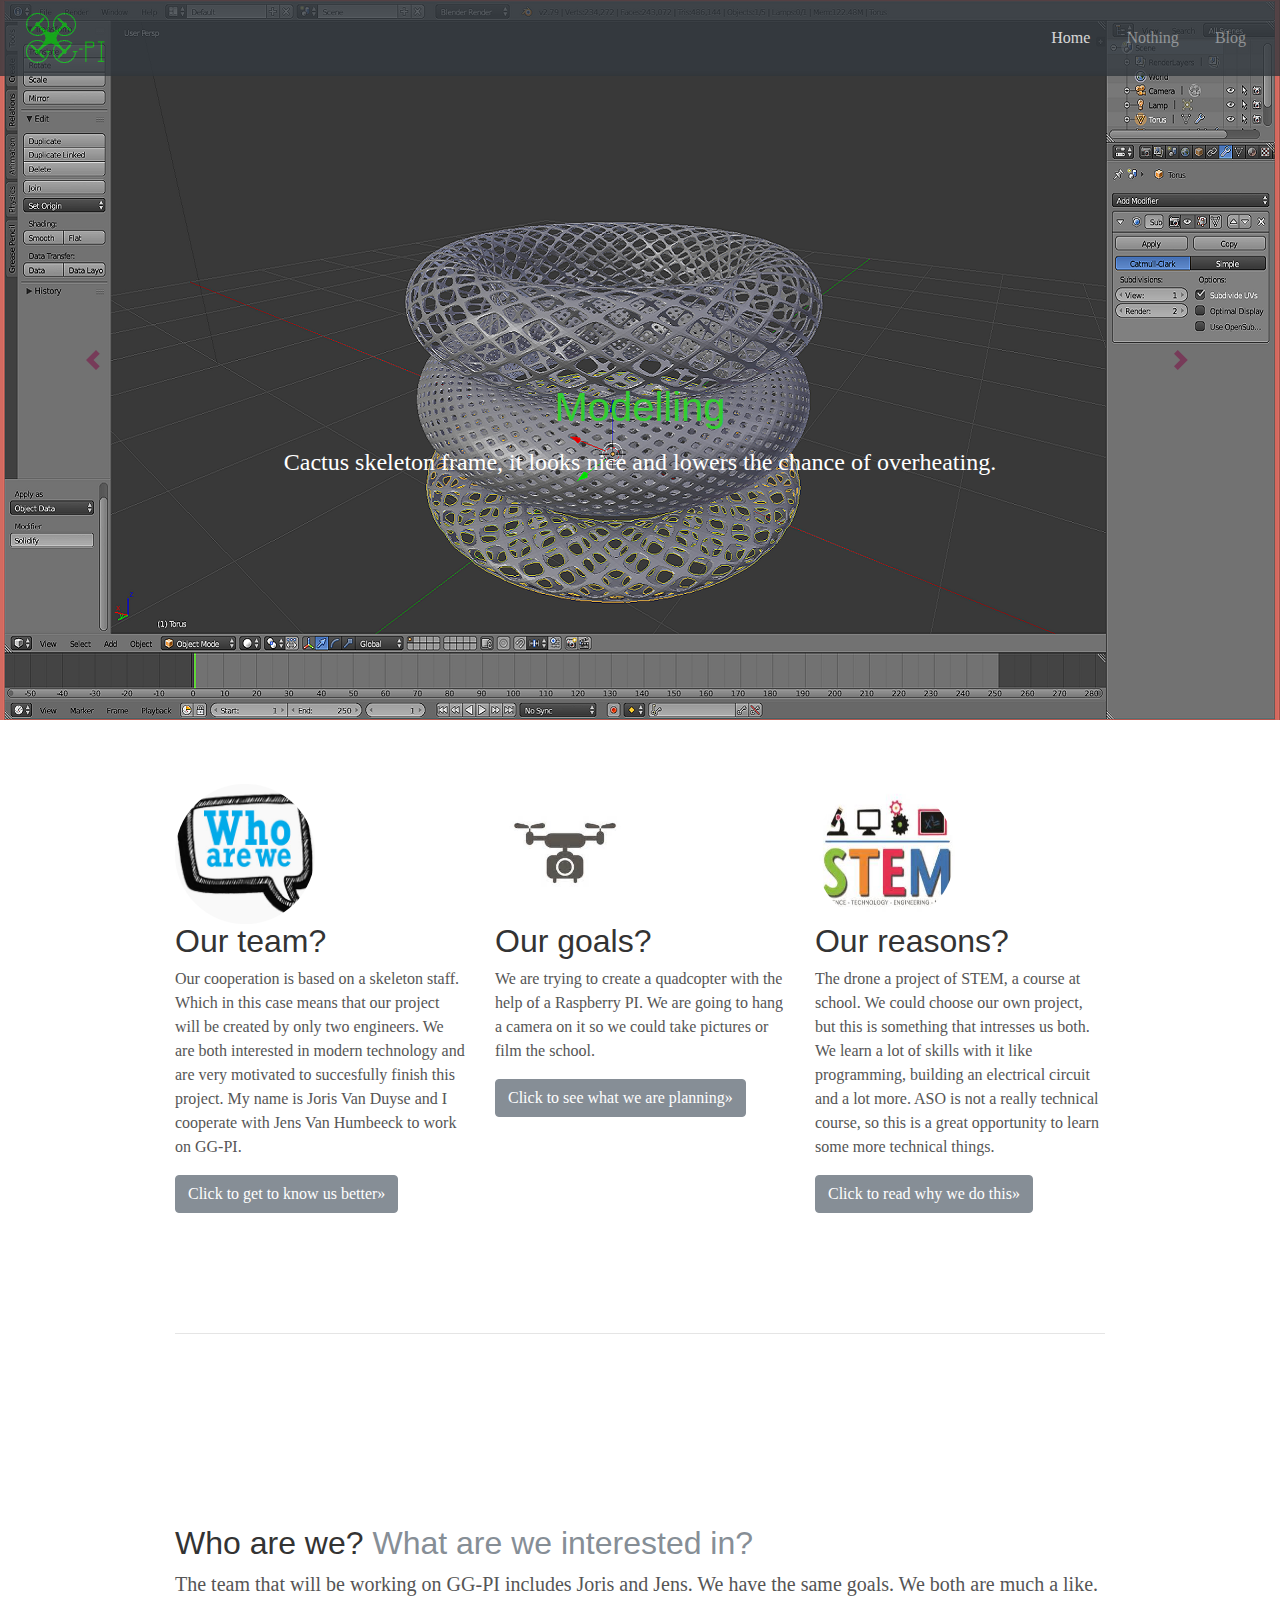
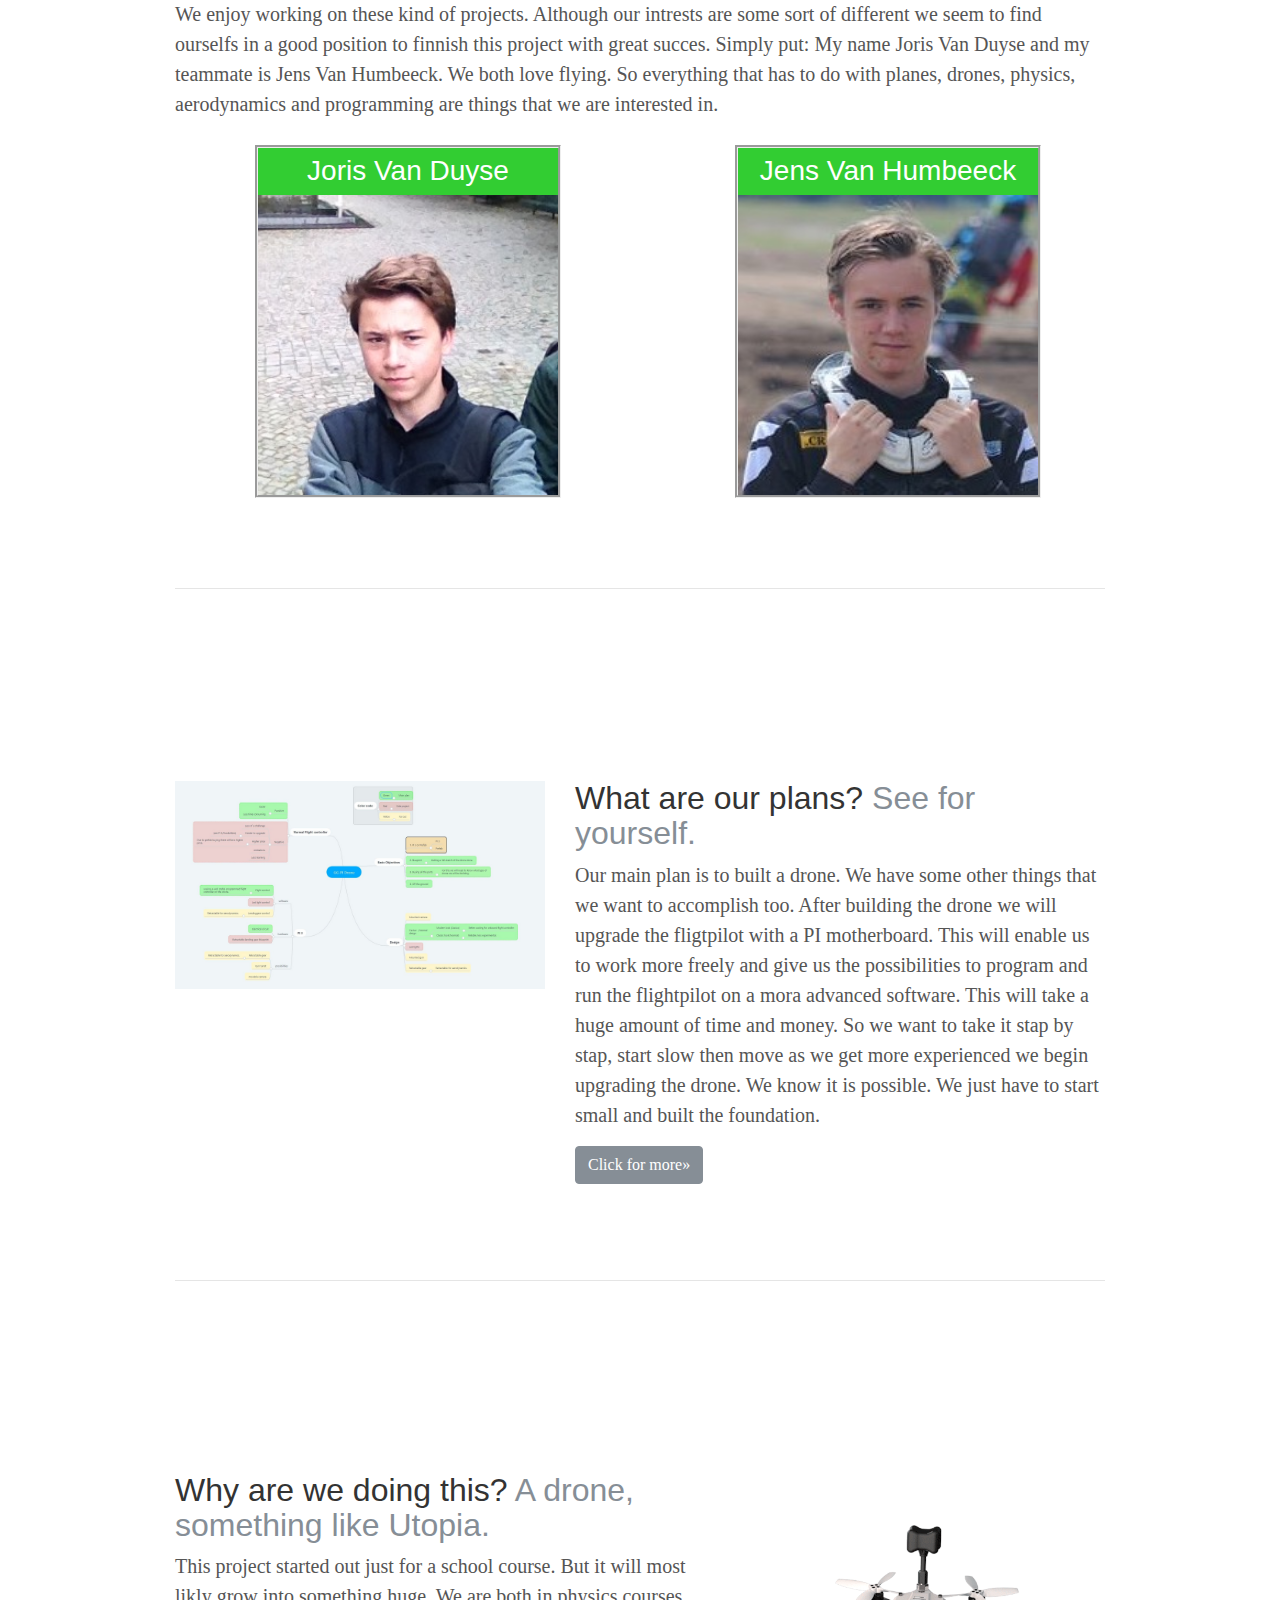
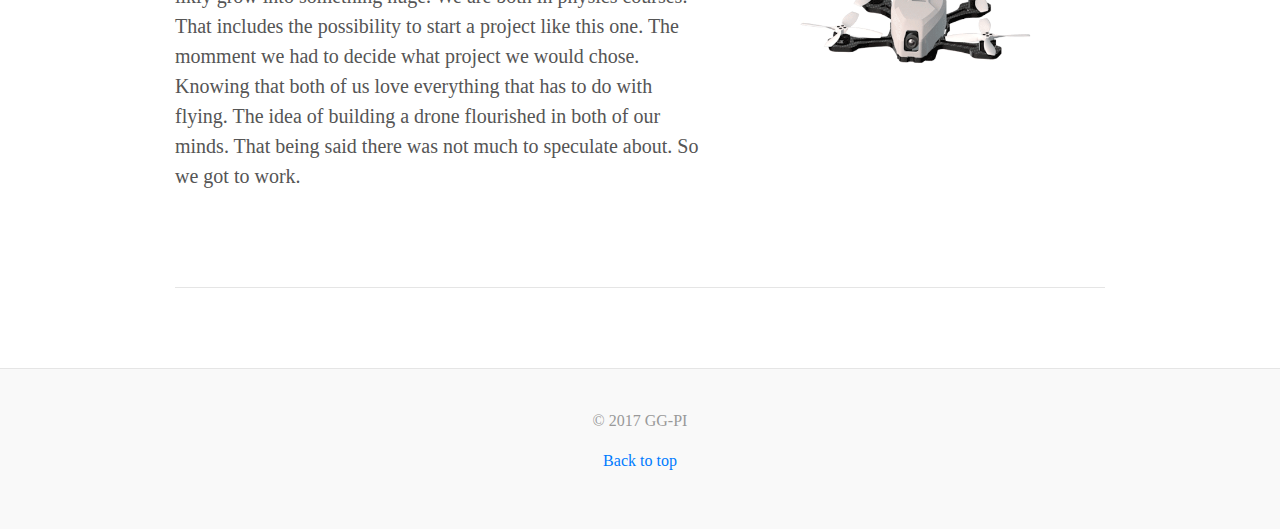
==== index.html @ 01a09fda "new Update *check discription" ====
﻿<!DOCTYPE html>
<html lang="en">
  <head>
	
	<title>GG-PI Website</title>
	<link rel="icon" type="image/png" href="assets/favicon.png">
  
	<!-- Required meta tags -->
    <meta charset="utf-8">
	<meta name="description" content="GG-PI website">
	<meta name="keywords" content="GG-PI, Drone, Raspberry, Raspberry PI, PI, Quadcopter">
	<meta name="author" content="Jens Van Humbeeck & Joris Van Duyse">
    <meta name="viewport" content="width=device-width, initial-scale=1, shrink-to-fit=no">

    <!-- Bootstrap CSS -->
    <link rel="stylesheet" type="text/css" href="css/bootstrap.min.css" >
	<link rel="stylesheet" type="text/css" href="css/style.css" >
	
    <title>GG-PI Blog</title>
  </head>
  
  <body>
  
    <!-- navbar -->
	<nav class="navbar navbar-expand-sm navbar-dark fixed-top bg-dark">
	  <a class="navbar-brand space" href="#">
		<img src="assets/logo.png" width="90" height="50" alt="">
	  </a>
	  <button class="navbar-toggler" type="button" data-toggle="collapse" data-target="#navbarCollapse" aria-controls="navbarCollapse" aria-expanded="false" aria-label="Toggle navigation">
		<span class="navbar-toggler-icon"></span>
	  </button>

	  <div class="navbar-collapse collapse" id="navbarCollapse">
		<ul class="navbar-nav ml-auto">
		  <li class="nav-item active space">
			<a class="nav-link" href="#">Home <span class="sr-only">(current)</span></a>
		  </li>
		  <li class="nav-item space">
			<a class="nav-link" href="#">Nothing</a>
		  </li>
		  <li class="nav-item space">
			<a class="nav-link" href="blog.html">Blog</a>
		  </li>
		</ul>
	  </div>
	</nav>
	<!-- end navbar -->
	
	<!-- the carousel -->
	<div id="Carousel" class="carousel slide" data-ride="carousel">
	  <div class="carousel-inner">
	    <div class="carousel-item">
		
		  <!-- screen resolutions -->
		  <div class="largescreen">
		    <img class="res" src="assets/quad_1080.jpg" alt="First slide">
		  </div>
		  <div class="mediumscreen">
		    <img class="res" src="assets/quad_720.jpg" alt="First slide">
		  </div>
		  <div class="smallscreen">
		    <img class="res" src="assets/quad_480.jpg" alt="First slide">
		  </div>
		  
		  <!-- titles -->
		  <div class="carousel-caption d-none d-block">
			<h1 class="title">Quadcopter</h1>
			<p class="subTitle-white">A drone based on a PI controlled software. We want a chalange. This is the closest we can get.</p>
		  </div>
		</div>
		
		<div class="carousel-item active">
		  
		  <!-- screen resolutions -->
		  <div class="largescreen">
		    <img class="res" src="assets/blender_1080.png" alt="Second slide">
		  </div>
		  <div class="mediumscreen">
		    <img class="res" src="assets/blender_720.png" alt="Second slide">
		  </div>
		  <div class="smallscreen">
		    <img class="res" src="assets/blender_480.png" alt="Second slide">
		  </div>
		  
		  <!-- titles -->
		  <div class="carousel-caption d-none d-block">
			<h1 class="title">Modelling</h1>
			<p class="subTitle">Cactus skeleton frame, it looks nice and lowers the chance of overheating.</p>
		  </div>
		</div>
		
		<div class="carousel-item">
		  <!-- screen resolutions -->
		  <div class="largescreen">
		    <img class="res" src="assets/dronesun_1080.jpg" alt="Third slide">
		  </div>
		  <div class="mediumscreen">
		    <img class="res" src="assets/dronesun_720.jpg" alt="Third slide">
		  </div>
		  <div class="smallscreen">
		    <img class="res" src="assets/dronesun_480.jpg" alt="Third slide">
		  </div>
		  
		  <!-- titles -->
		  <div class="carousel-caption d-none d-block">
			<h1 class="title">Land in sight</h1>
			<p class="subTitle">One drone. One goal. One bright futur.</p>
		  </div>
		</div>
		
		<div class="carousel-item">	
		  <!-- screen resolutions -->
		  <div class="largescreen">
		    <img class="res" src="assets/pi_1080.jpg" alt="Fourth slide">
		  </div>
		  <div class="mediumscreen">
		    <img class="res" src="assets/pi_720.jpg" alt="Fourth slide">
		  </div>
		  <div class="smallscreen">
		    <img class="res" src="assets/pi_480.jpg" alt="Fourth slide">
		  </div>
		  
		  <!-- titles -->
		  <div class="carousel-caption d-none d-block">
			<h1 class="title">Raspberry Pi</h1>
			<p class="subTitle">The Raspberry Pi is our motherboard and everything is connected to it with GPIO pins.</p>
		  </div>
		</div>
	  </div>
	  <a class="carousel-control-prev" href="#Carousel" role="button" data-slide="prev">
	  <span class="carousel-control-prev-icon" aria-hidden="true"></span>
      <span class="sr-only">Previous</span>
	  </a>
	  <a class="carousel-control-next" href="#Carousel" role="button" data-slide="next">
		<span class="carousel-control-next-icon" aria-hidden="true"></span>
		<span class="sr-only">Next</span>
	  </a>
	</div>
	<!-- end of carousel -->
	
	<!-- info and ... -->
	<div class="container marketing">
	  <div class="row">
		<div class="col-lg-4 heading">
		  <img class="rounded-circle info" src="assets/who.jpg" alt="Generic placeholder image" width="140" height="140">
		  <h2>Our team?</h2>
		  <p>Our cooperation is based on a skeleton staff. Which in this case means that our project will be created by only two engineers. We are both interested in modern technology and are very motivated to succesfully finish this project. My name is Joris Van Duyse and I cooperate with Jens Van Humbeeck to work on GG-PI. </p>
		  <p><a class="btn btn-secondary" href="#who" role="button">Click to get to know us better»</a></p>
		</div><!-- /.col-lg-4 -->
		<div class="col-lg-4 heading">
		  <img class="rounded-circle info" src="assets/what.jpg" alt="Generic placeholder image" width="140" height="140">
		  <h2>Our goals?</h2>
		  <p>We are trying to create a quadcopter with the help of a Raspberry PI. We are going to hang a camera on it so we could take pictures or film the school.</p>
		  <p><a class="btn btn-secondary" href="#what" role="button">Click to see what we are planning»</a></p>
		</div><!-- /.col-lg-4 -->
		<div class="col-lg-4 heading">
		  <img class="rounded-circle info" src="assets/why.jpg" alt="Generic placeholder image" width="140" height="140">
		  <h2>Our reasons?</h2>
		  <p>The drone a project of STEM, a course at school. We could choose our own project,
		  but this is something that intresses us both. We learn a lot of skills with it like programming, building an electrical circuit and a lot more.
		  ASO is not a really technical course, so this is a great opportunity to learn some more technical things.</p>
		  <p><a class="btn btn-secondary" href="#why" role="button">Click to read why we do this»</a></p>
		</div><!-- /.col-lg-4 -->
	  </div>
	  
	  <!-- start featurettes -->
	  <hr class="featurettes-divider">
	  <div id="who" class="row featurette">
        <div class="col-md-12">
          <h2 class="featurette-heading">Who are we? <span class="text-muted">What are we interested in?</span></h2>
          <p class="lead">The team that will be working on GG-PI includes Joris and Jens. We have the same goals. We both are much a like. We enjoy working on these kind of projects. Although our intrests are some sort of different we seem to find ourselfs in a good position to finnish this project with great succes. Simply put: My name Joris Van Duyse and my teammate is Jens Van Humbeeck. We both love flying. So everything that has to do with planes, drones, physics, aerodynamics and programming are things that we are interested in.</p>
 	</div>
        <div class="col-md-6" style="padding: 10px; width: 310px; margin: 0 auto; flex: 0;">
          <div class="profile">
		    <h3 class="name">Joris Van Duyse</h3>
		    <img id="joris" src="assets/joris.JPG" width="300" height="300"/>
		    <div class="contenthover">
			  <P class="bio">Good day. I'm joris and I love planes and creating things. In this project I hope to learn a lot about programming . My hobby is gliding. That and my curiosity are the reasons why I started this project with Jens.</p>
		    </div>
		  </div>
		</div>
		<div class="col-md-6" style="padding: 10px; width: 310px; margin: 0 auto; flex: 0;">
          <div class="profile">
		    <h3 class="name">Jens Van Humbeeck</h3>
		    <img id="jens" src="assets/jens.jpg" width="300" height="300"/>
		    <div class="contenthover">
		      <P class="bio">Hey, I'm Jens and this project helps me a lot to get a better understanding of electronics. It also gives my the opportunity to improve my skills of programming. As you can see on the picture, as hobby id drive with a dirt bike.</p>
		    </div>
		  </div>
		</div>
      </div>
	  <hr class="featurette-divider">
	  <div id="what" class="row featurette">
        <div class="col-md-7 order-md-2">
          <h2 class="featurette-heading">What are our plans? <span class="text-muted">See for yourself.</span></h2>
          <p class="lead">Our main plan is to built a drone. We have some other things that we want to accomplish too. After building the drone we will upgrade the fligtpilot with a PI motherboard. This will enable us to work more freely and give us the possibilities to program and run the flightpilot on a mora advanced software. This will take a huge amount of time and money. So we want to take it stap by stap, start slow then move as we get more experienced we begin upgrading the drone. We know it is possible. We just have to start small and built the foundation.</p>
          <p><a class="btn btn-secondary" href="blog.html#plan" role="button">Click for more»</a></p>
		</div>
        <div class="col-md-5 order-md-1">
	    <img class="img-fluid" alt="mindmap" style="max-width: 100%; max-height: 100%; margin-top: 7rem;" src="assets/mindmap.jpg">
        </div>
      </div>
	  <hr id="why" class="featurette-divider">
	  <div class="row featurette">
        <div class="col-md-7">
          <h2 class="featurette-heading">Why are we doing this? <span class="text-muted">A drone, something like Utopia.</span></h2>
          <p class="lead">This project started out just for a school course. But it will most likly grow into something huge. We are both in physics courses. That includes the possibility to start a project like this one. The momment we had to decide what project we would chose. Knowing that both of us love everything that has to do with flying. The idea of building a drone flourished in both of our minds. That being said there was not much to speculate about. So we got to work.</p>
        </div>
        <div class="col-md-5">
		  <img class="img-fluid" alt="assembly" style="max-width: 100%; max-height: 100%; margin-top: 7rem;" src="assets/assembly.gif">
        </div>
      </div>
	  <hr class="featurette-divider">
	  <!-- end featurettes -->
	</div>
	<!-- end of info -->
	
	<!-- footer -->
	  <footer class="blog-footer">
	  <p>© 2017 GG-PI</p>
        <p><a href="#">Back to top</a></p>
      </footer>
	  <!-- end footer -->
	
	<!-- Optional JavaScript -->
    <!-- jQuery first, then Popper.js, then Bootstrap JS -->
    <script src="js/jquery-3.2.1.slim.min.js"></script>
    <script src="js/popper.min.js"></script>
    <script src="js/bootstrap.min.js"></script>
	<script src="js/jquery.min.js"></script>
	<script src="js/jquery.contenthover.min.js"></script>
	<script>
    $('#joris').contenthover({
      overlay_width:270,
      overlay_height:180,
      effect:'slide',
      slide_direction:'right',
      overlay_x_position:'right',
      overlay_y_position:'center',
      overlay_background:'#000',
      overlay_opacity:0.8
    });
    $('#jens').contenthover({
      overlay_width:270,
      overlay_height:180,
      effect:'slide',
      slide_direction:'left',
      overlay_x_position:'left',
      overlay_y_position:'center',
      overlay_background:'#000',
      overlay_opacity:0.8
    });
  </script>
  </body>
</html>
---- css/style.css ----
nav.navbar{
    -webkit-box-shadow: inset 0 -0.1rem 0.25rem rgba(0,0,0,.1);
    box-shadow: inset 0 -0.1rem 0.25rem rgba(0,0,0,.1);
	background: rgba(66, 139, 0, 0.8);
	opacity: 0.8;
    filter: alpha(opacity=80); /* For IE8 and earlier */
}

.space {
	margin-left: 10px;
	margin-right: 10px;
}

.carousel {
	max-height: 100%;
	margin-bottom: 4rem;
}

.carousel-item{
	background: gray;
}

.carousel-control-next-icon {
    background-image:url("data:image/svg+xml;charset=utf8,%3Csvg xmlns='http://www.w3.org/2000/svg' fill='%237D0541' viewBox='0 0 8 8'%3E%3Cpath d='M1.5 0l-1.5 1.5 2.5 2.5-2.5 2.5 1.5 1.5 4-4-4-4z'/%3E%3C/svg%3E");
	color: black;
}
.carousel-control-prev-icon {
    background-image : url("data:image/svg+xml;charset=utf8,%3Csvg xmlns='http://www.w3.org/2000/svg' fill='%237D0541' viewBox='0 0 8 8'%3E%3Cpath d='M4 0l-4 4 4 4 1.5-1.5-2.5-2.5 2.5-2.5-1.5-1.5z'/%3E%3C/svg%3E");
	color: black;
}

div.dia{
	text-align:center;
}

img.dia {
	vertical-align:middle;
}

.title {
	color: #32cd32;
	margin-bottom: 15px;
	font-size: 2.5rem;
}

.subTitle{
	color: #FFFFFF;
	margin-bottom: 10%;
	font-size: 1.5rem;
}

.subTitle-white{
	color: #3f3f3f;
	margin-bottom: 10%;
	font-size: 1.5rem;
}

img.info{
	vertical-align: middle;
	border-style: none;
}

.marketing{
	margin-top: 10px;
}

.heading{
	margin-bottom: 1.5rem;
}

hr{
	margin-top: 5rem;
	margin-bottom: 5rem;
}

.featurette-heading{
	margin-top: 7rem;
}

.blog-header {
	margin-top: 100px;
    padding-bottom: 1.25rem;
    margin-bottom: 2rem;
    border-bottom: .05rem solid #eee;
}

.container {
    max-width: 60rem;
}

.blog-title {
    margin-bottom: 0;
    font-size: 2rem;
    font-weight: normal;
}

.blog-description {
    font-size: 1.1rem;
    color: #999;
}

.blog-footer {
    padding: 2.5rem 0;
    color: #999;
    text-align: center;
    background-color: #f9f9f9;
    border-top: .05rem solid #e5e5e5;
}

h1, .h1, h2, .h2, h3, .h3, h4, .h4, h5, .h5, h6, .h6 {
    font-family: "Helvetica Neue", Helvetica, Arial, sans-serif;
    font-weight: normal;
    color: #333;
}

body {
    font-family: Georgia, "Times New Roman", Times, serif;
    color: #555;
}

.blog-post {
    margin-top: 7rem;
}

.blog-post-title {
    margin-bottom: .25rem;
    font-size: 2.5rem;
}

.blog-post-meta {
    margin-bottom: 1.25rem;
    color: #999;
}

img.res {
	max-width: 100%;
}

.blog-pagination {
    margin-bottom: 4rem;
}

.blog-pagination > .btn {
    border-radius: 2rem;
}

.sidebar-module-inset {
    padding: 1rem;
    background-color: #f5f5f5;
    border-radius: .25rem;
}

.sidebar-module {
    padding: 1rem;
    margin: 0 -1rem 1rem;
}

.profile {
	background-color: #32cd32;
	width: 300px;
	display: table;
	margin: 0 auto;
	border-style: groove;
}

.name {
	text-align: center;
	color: #FFFFFF;
	padding-top: .5rem;
	padding-bottom: .5rem;
	margin: 0;
}

.bio {
	color: #32cd32;
	padding: 10px;
}

.ch_element {
	margin: 0;
}

.contenthover {
	height: 100%;
	background-color: gray;
}

.img-fluid {
	max-width: 100%;
	max-height: 100%;
	width: auto;
	height: auto;
}

#myImg {
    border-radius: 5px;
    cursor: pointer;
    transition: 0.3s;
}

#myImg:hover {opacity: 0.7;}

/* The Modal (background) */
.modal {
	margin-top: 76px;
    display: none; /* Hidden by default */
    position: fixed; /* Stay in place */
    z-index: 1; /* Sit on top */
    padding-top: 10px; /* Location of the box */
    left: 0;
    top: 0;
    width: 100%; /* Full width */
    height: 100%; /* Full height */
    background-color: rgb(0,0,0); /* Fallback color */
    background-color: rgba(0,0,0,0.9); /* Black w/ opacity */
}

/* Modal Content (image) */
.modal-content {
    margin: auto;
    display: block;
	max-width: calc(100% - 140px);
	max-height: calc(100% - 86px);
}

/* Caption of Modal Image */
#caption {
    margin: auto;
    display: block;
    width: 90%;
    text-align: center;
    color: #ccc;
    padding: 10px 0;
    height: 150px;
}

/* Add Animation */
.modal-content, #caption {    
    -webkit-animation-name: zoom;
    -webkit-animation-duration: 0.6s;
    animation-name: zoom;
    animation-duration: 0.6s;
}

@-webkit-keyframes zoom {
    from {-webkit-transform:scale(0)} 
    to {-webkit-transform:scale(1)}
}

@keyframes zoom {
    from {transform:scale(0)} 
    to {transform:scale(1)}
}

/* The Close Button */
.close {
    position: absolute;
    top: 15px;
    right: 35px;
    color: #f1f1f1;
    font-size: 40px;
    font-weight: bold;
    transition: 0.3s;
}

.close:hover,
.close:focus {
    color: #bbb;
    text-decoration: none;
    cursor: pointer;
}

@media only screen and (max-width: 212px){
	.carousel{
		margin-top: 116px;
		max-height: calc(100% - 116px);
	}
}

@media only screen and (max-width: 300px){
	.subTitle-white{
		font-size: 50%;
		margin-bottom: 0px;
	}
	.subTitle{
		font-size: 50%;
		margin-bottom: 0px;
	}
	.title{
		font-size: 60%;
		margin-bottom: 0px;
	}
}

/* Large screen weergeven vanaf 1920px*/
@media screen and (min-width: 1280px) {
    .largescreen {
        display: block;
    }
}

/* Large screen verbergen voor alles kleiner dan 1920px*/
@media screen and (max-width: 1280px) {
    .largescreen {
        display: none;
    }
}


/*Volgorde van onderstaande (medium of alles met waarin een min & max gecombineerd worden) screens is belangrijk! Indien je niet de juiste volgorde gebruikt worden er dubbele weergegeven!*/


/* Medium screen verbergen voor alles groter dan 1920px*/
@media screen and (min-width:1280px) {
    .mediumscreen {
        display: none;
    }
}

/* Medium screen verbergen voor alles kleiner dan 1120px*/
@media screen and (max-width: 853px) {
    .mediumscreen {
        display: none;
    }
}

/* Medium screen weergeven voor alles tussen dan 1120 en 1920px*/
@media screen and (min-width:853px) and (max-width:1280px) {
    .mediumscreen {
        display: block;
    }
}​

/* Extra small screen weergeven voor alles kleiner dan dan 700px*/
​@media screen and (max-width: 853px) {
    .smallscreen {
        display: block;
    }
}

/* Small screen verbergen voor alles groter dan 700px*/
@media screen and (min-width: 853px) {
    .smallscreen {
        display: none;
    }
}

@media screen and (min-width: 1000px) {
	.subTitle-white{
		margin-bottom: 200px;
	}
	.subTitle{
		margin-bottom: 200px;
	}
	.carousel{
		max-height: calc(100% - 76px);
	}
}


/* 100% Image Width on Smaller Screens */
@media only screen and (max-width: 700px) and (min-width: 300px){
    .modal-content {
        width: 100%;
    }
	.subTitle-white{
		font-size: 75%;
		margin-bottom: 0px;
	}
	.subTitle{
		font-size: 75%;
		margin-bottom: 0px;
	}
	.title{
		font-size: 85%;
		margin-bottom: 0px;
	}
}
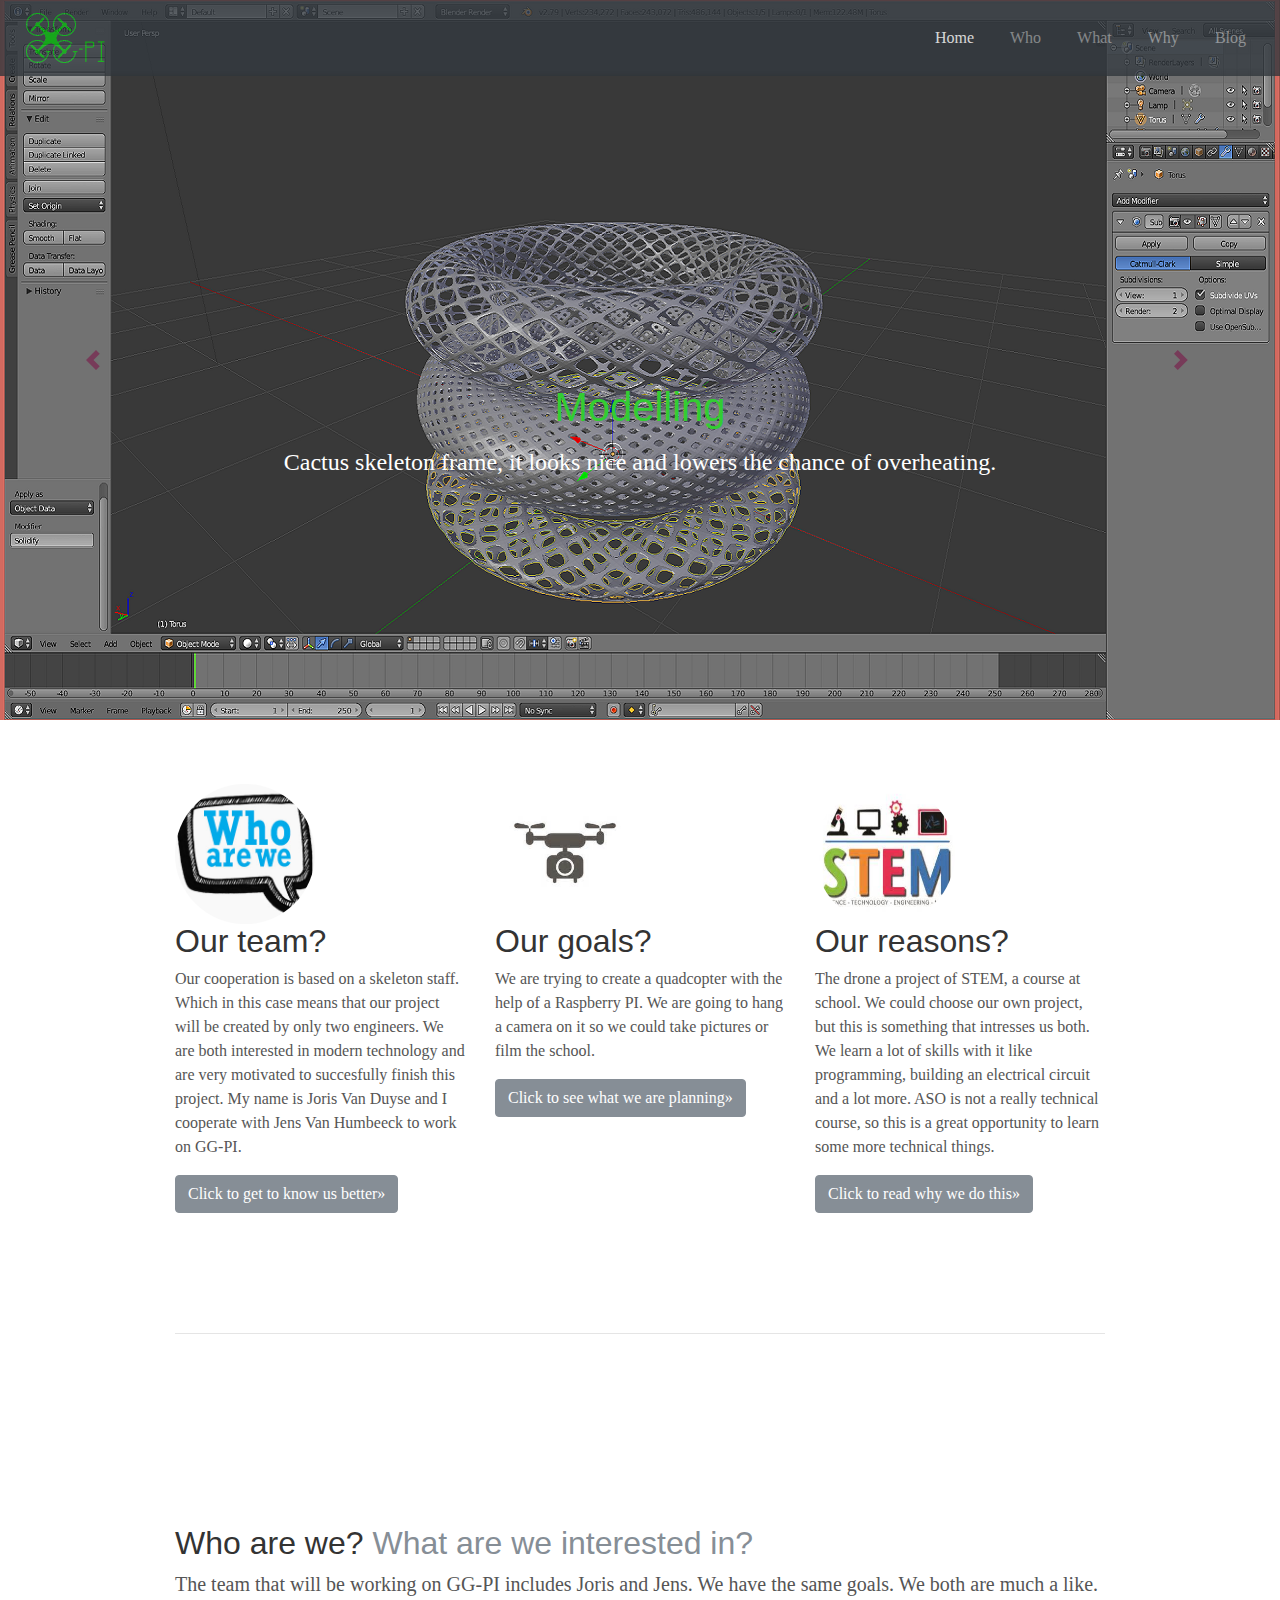
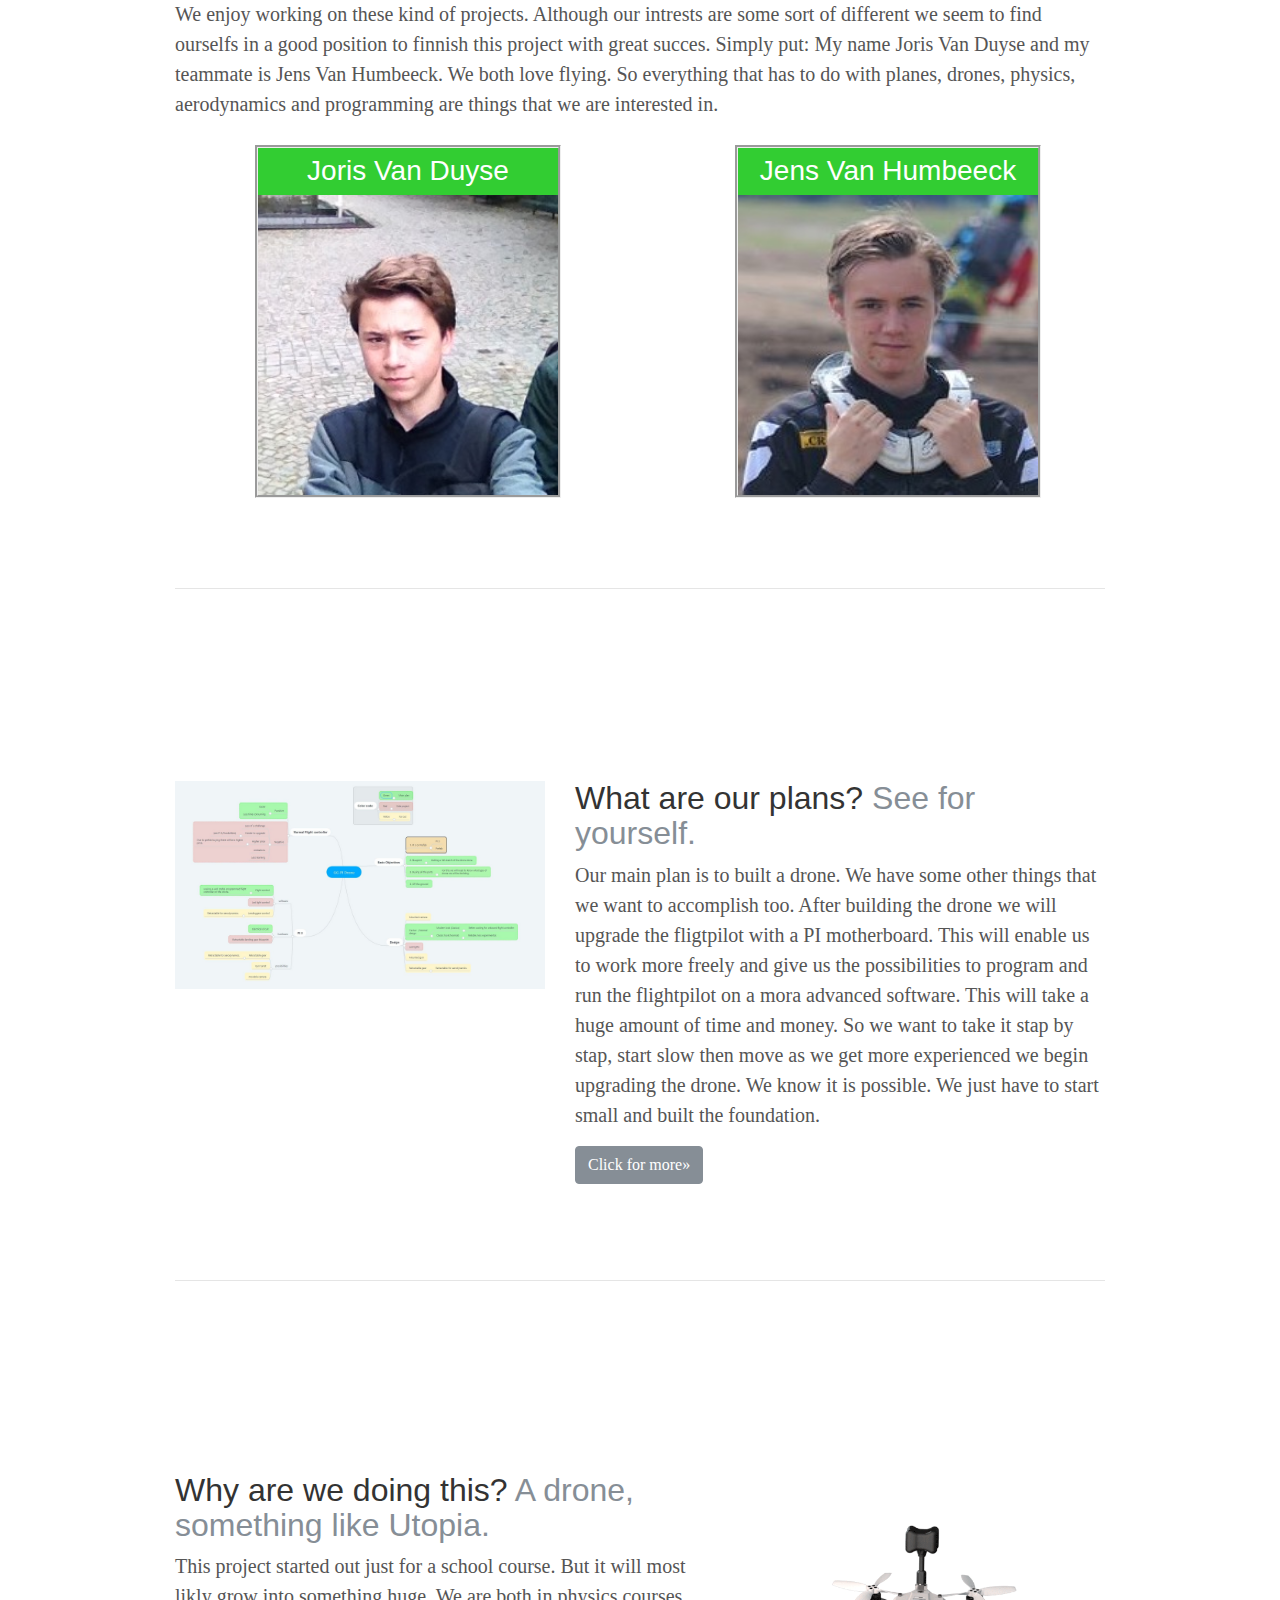
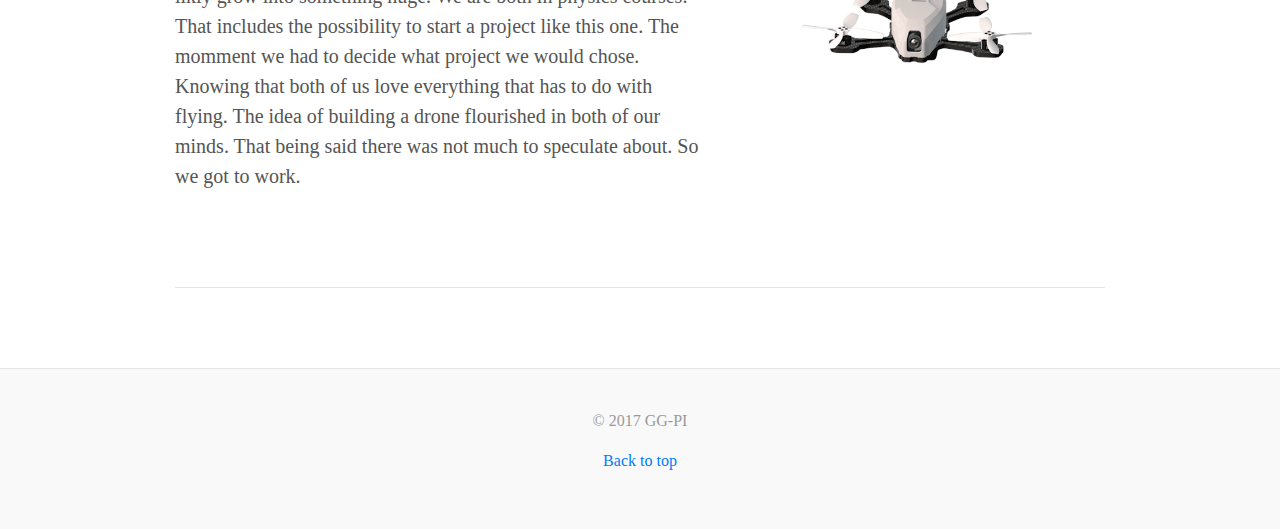
==== commit 86bcf72e: "Update navbar" ====
--- a/index.html
+++ b/index.html
@@ -30,13 +30,19 @@
 		<span class="navbar-toggler-icon"></span>
 	  </button>
 
-	  <div class="navbar-collapse collapse" id="navbarCollapse">
+	  <div class="navbar-collapse collapse menu-center" id="navbarCollapse">
 		<ul class="navbar-nav ml-auto">
-		  <li class="nav-item active space">
-			<a class="nav-link" href="#">Home <span class="sr-only">(current)</span></a>
-		  </li>
-		  <li class="nav-item space">
-			<a class="nav-link" href="#">Nothing</a>
+		  <li class="nav-item space">
+			<a class="nav-link active" href="#Carousel">Home <span class="sr-only">(current)</span></a>
+		  </li>
+		  <li class="nav-item space">
+			<a class="nav-link" href="#who">Who</a>
+		  </li>
+		  <li class="nav-item space">
+			<a class="nav-link" href="#what">What</a>
+		  </li>
+		  <li class="nav-item space">
+			<a class="nav-link" href="#why">Why</a>
 		  </li>
 		  <li class="nav-item space">
 			<a class="nav-link" href="blog.html">Blog</a>
@@ -169,7 +175,7 @@
         <div class="col-md-12">
           <h2 class="featurette-heading">Who are we? <span class="text-muted">What are we interested in?</span></h2>
           <p class="lead">The team that will be working on GG-PI includes Joris and Jens. We have the same goals. We both are much a like. We enjoy working on these kind of projects. Although our intrests are some sort of different we seem to find ourselfs in a good position to finnish this project with great succes. Simply put: My name Joris Van Duyse and my teammate is Jens Van Humbeeck. We both love flying. So everything that has to do with planes, drones, physics, aerodynamics and programming are things that we are interested in.</p>
- 	</div>
+ 	  </div>
         <div class="col-md-6" style="padding: 10px; width: 310px; margin: 0 auto; flex: 0;">
           <div class="profile">
 		    <h3 class="name">Joris Van Duyse</h3>
@@ -229,6 +235,7 @@
     <script src="js/bootstrap.min.js"></script>
 	<script src="js/jquery.min.js"></script>
 	<script src="js/jquery.contenthover.min.js"></script>
+	<script src="js/affix.js"></script>
 	<script>
     $('#joris').contenthover({
       overlay_width:270,
@@ -251,5 +258,28 @@
       overlay_opacity:0.8
     });
   </script>
+  <script>
+    $(document).ready(function () {
+    
+    //smoothscroll
+    $('a[href^="#"]').on('click', function (e) {
+        e.preventDefault();
+        
+        $('a').each(function () {
+            $(this).removeClass('active');
+        })
+        $(this).addClass('active');
+      
+        var target = this.hash,
+            menu = target;
+        $target = $(target);
+        $('html, body').stop().animate({
+            'scrollTop': $target.offset().top+2
+        }, 500, 'swing', function () {
+            window.location.hash = target;
+        });
+    });
+});
+  </script>
   </body>
 </html>
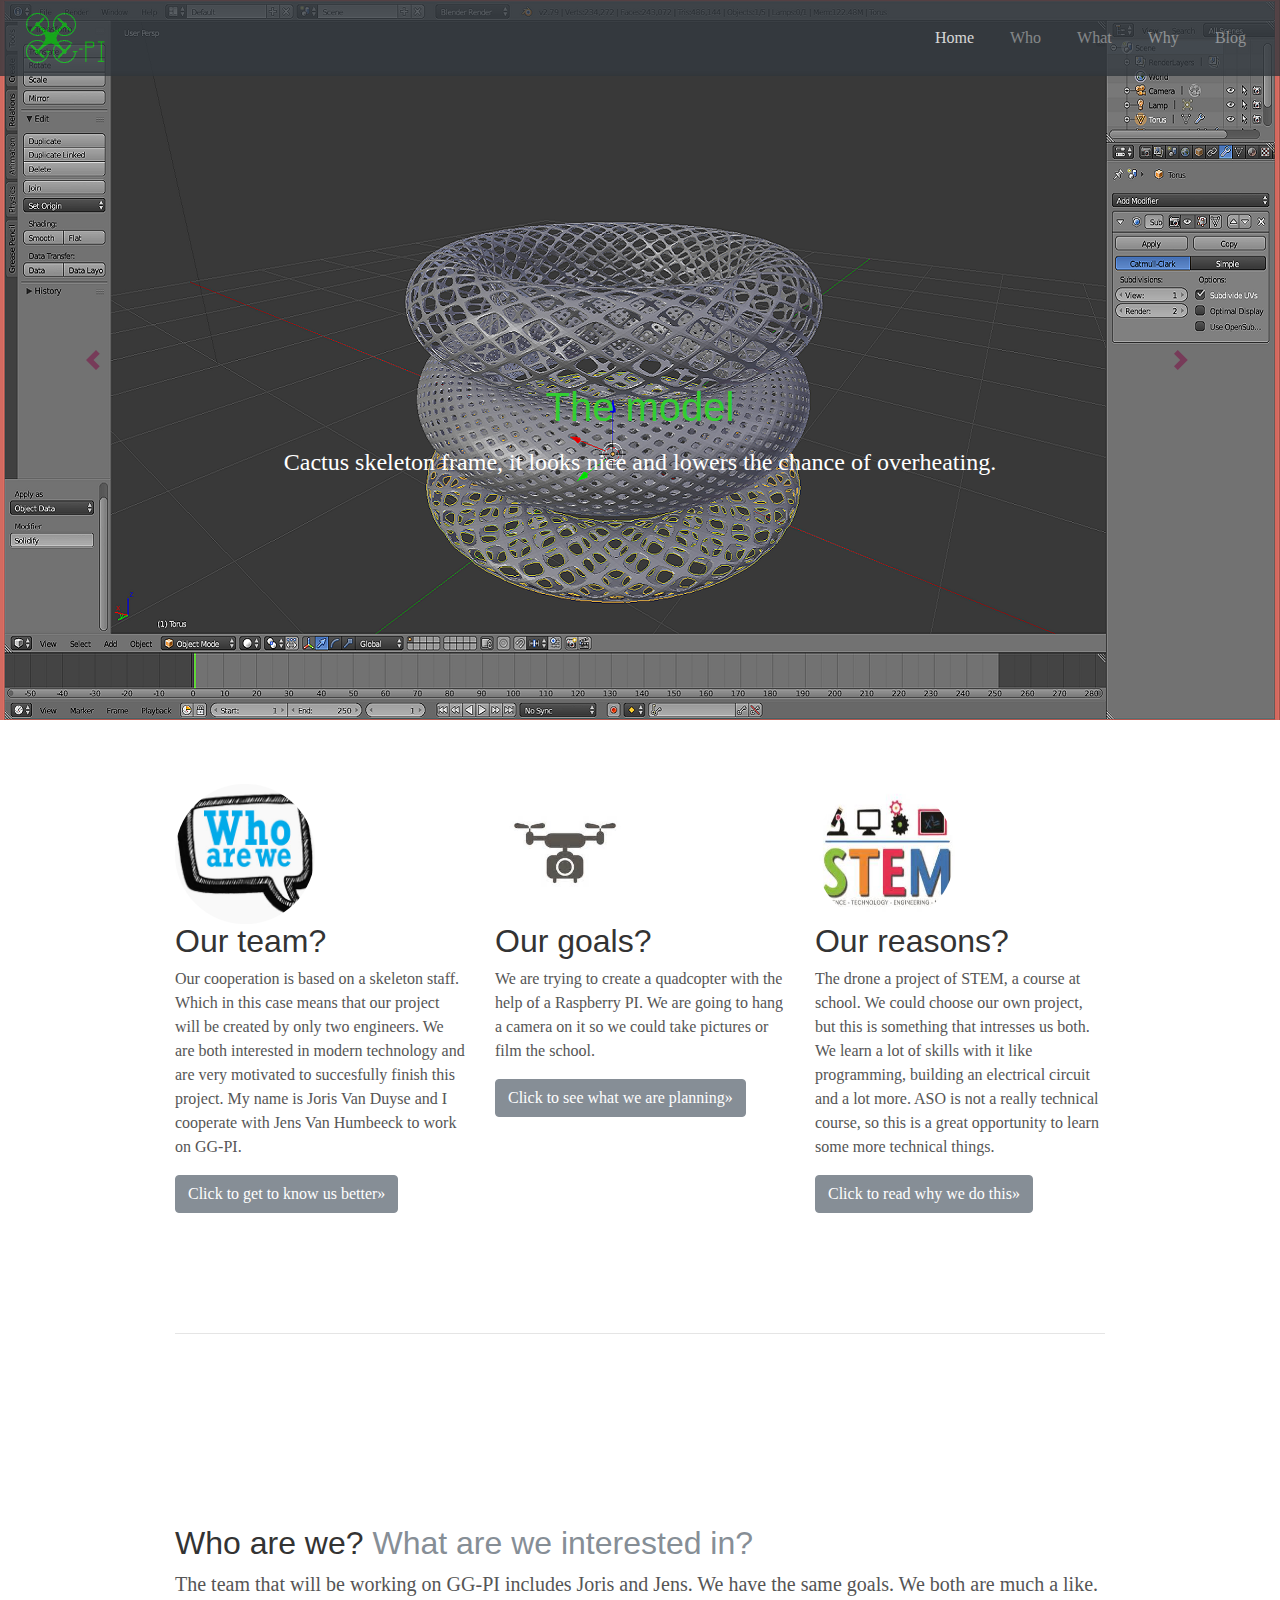
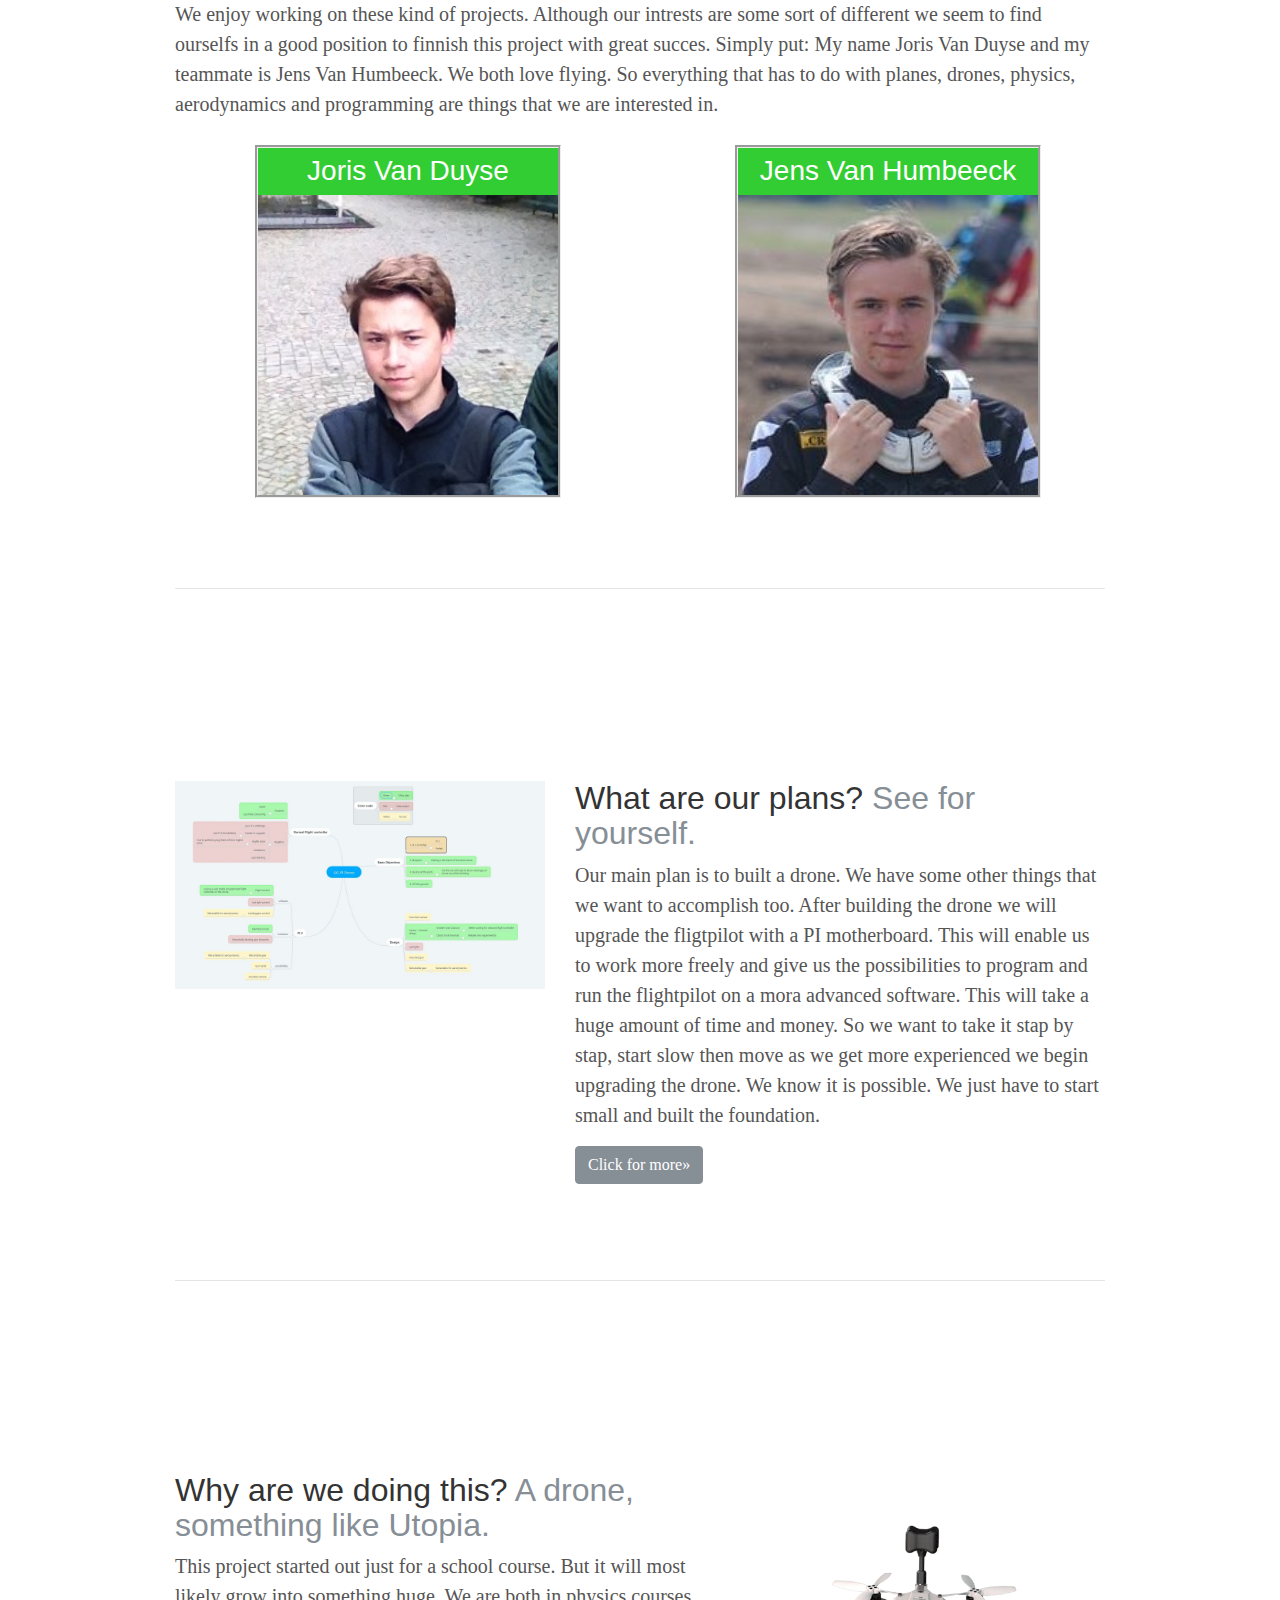
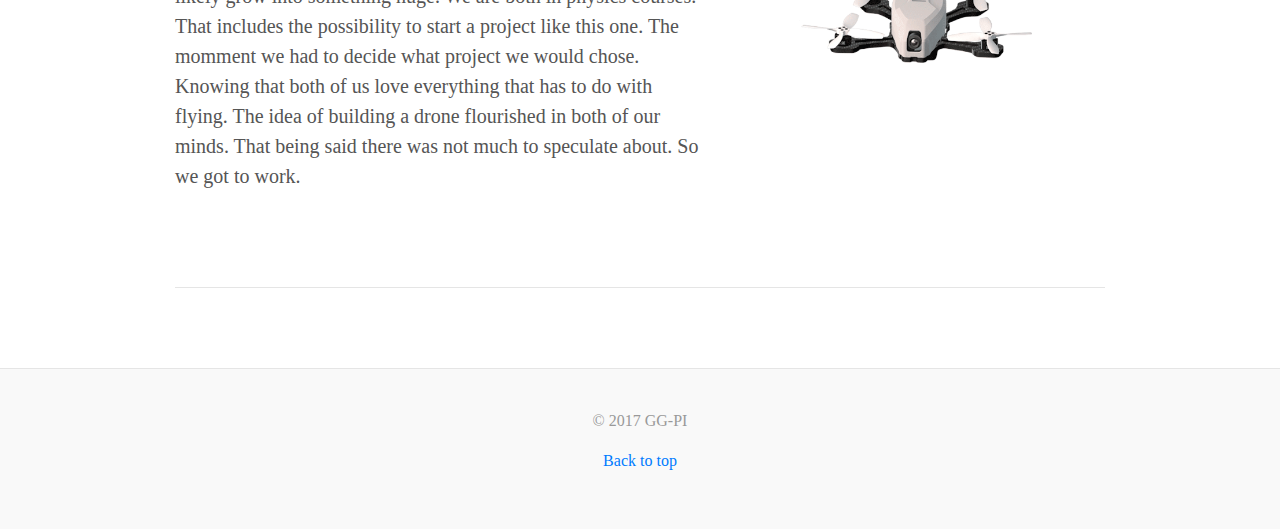
==== commit f9bff966: "Blog / index update" ====
--- a/index.html
+++ b/index.html
@@ -90,7 +90,7 @@
 		  
 		  <!-- titles -->
 		  <div class="carousel-caption d-none d-block">
-			<h1 class="title">Modelling</h1>
+			<h1 class="title">The model</h1>
 			<p class="subTitle">Cactus skeleton frame, it looks nice and lowers the chance of overheating.</p>
 		  </div>
 		</div>
@@ -114,16 +114,35 @@
 		  </div>
 		</div>
 		
+		<div class="carousel-item">
+		  <!-- screen resolutions -->
+		  <div class="largescreen">
+		    <img class="res" src="assets/dark_drone1080.png" alt="Fourth slide">
+		  </div>
+		  <div class="mediumscreen">
+		    <img class="res" src="assets/dark_drone720.png" alt="Fourth slide">
+		  </div>
+		  <div class="smallscreen">
+		    <img class="res" src="assets/dark_drone480.png" alt="Fourth slide">
+		  </div>
+		  
+		  <!-- titles -->
+		  <div class="carousel-caption d-none d-block">
+			<h1 class="title">The Foundation</h1>
+			<p class="subTitle">The origin of our ideas come from other huge drone companies. "The BIG-Brother idea"</p>
+		  </div>
+		</div>
+		
 		<div class="carousel-item">	
 		  <!-- screen resolutions -->
 		  <div class="largescreen">
-		    <img class="res" src="assets/pi_1080.jpg" alt="Fourth slide">
-		  </div>
-		  <div class="mediumscreen">
-		    <img class="res" src="assets/pi_720.jpg" alt="Fourth slide">
-		  </div>
-		  <div class="smallscreen">
-		    <img class="res" src="assets/pi_480.jpg" alt="Fourth slide">
+		    <img class="res" src="assets/pi_1080.jpg" alt="Fifth slide">
+		  </div>
+		  <div class="mediumscreen">
+		    <img class="res" src="assets/pi_720.jpg" alt="Fifth slide">
+		  </div>
+		  <div class="smallscreen">
+		    <img class="res" src="assets/pi_480.jpg" alt="Fifth slide">
 		  </div>
 		  
 		  <!-- titles -->
@@ -210,7 +229,7 @@
 	  <div class="row featurette">
         <div class="col-md-7">
           <h2 class="featurette-heading">Why are we doing this? <span class="text-muted">A drone, something like Utopia.</span></h2>
-          <p class="lead">This project started out just for a school course. But it will most likly grow into something huge. We are both in physics courses. That includes the possibility to start a project like this one. The momment we had to decide what project we would chose. Knowing that both of us love everything that has to do with flying. The idea of building a drone flourished in both of our minds. That being said there was not much to speculate about. So we got to work.</p>
+          <p class="lead">This project started out just for a school course. But it will most likely grow into something huge. We are both in physics courses. That includes the possibility to start a project like this one. The momment we had to decide what project we would chose. Knowing that both of us love everything that has to do with flying. The idea of building a drone flourished in both of our minds. That being said there was not much to speculate about. So we got to work.</p>
         </div>
         <div class="col-md-5">
 		  <img class="img-fluid" alt="assembly" style="max-width: 100%; max-height: 100%; margin-top: 7rem;" src="assets/assembly.gif">
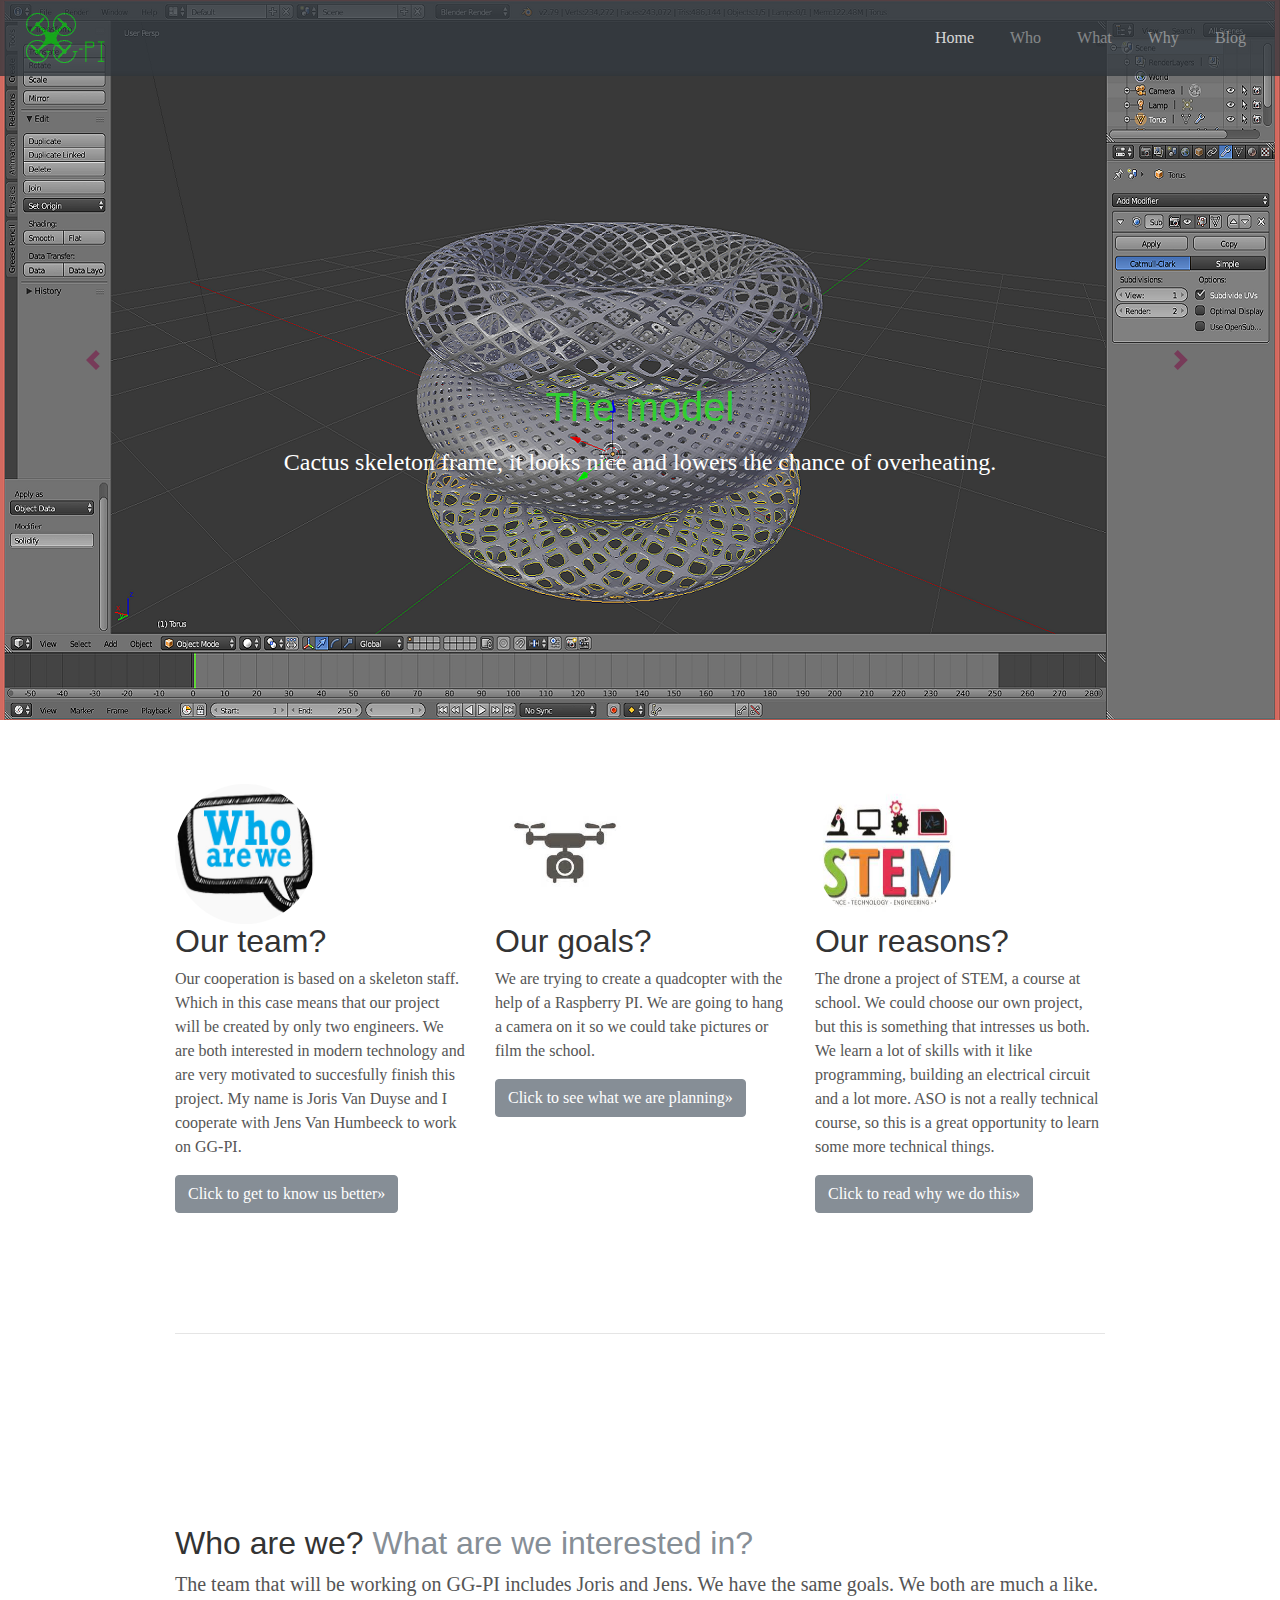
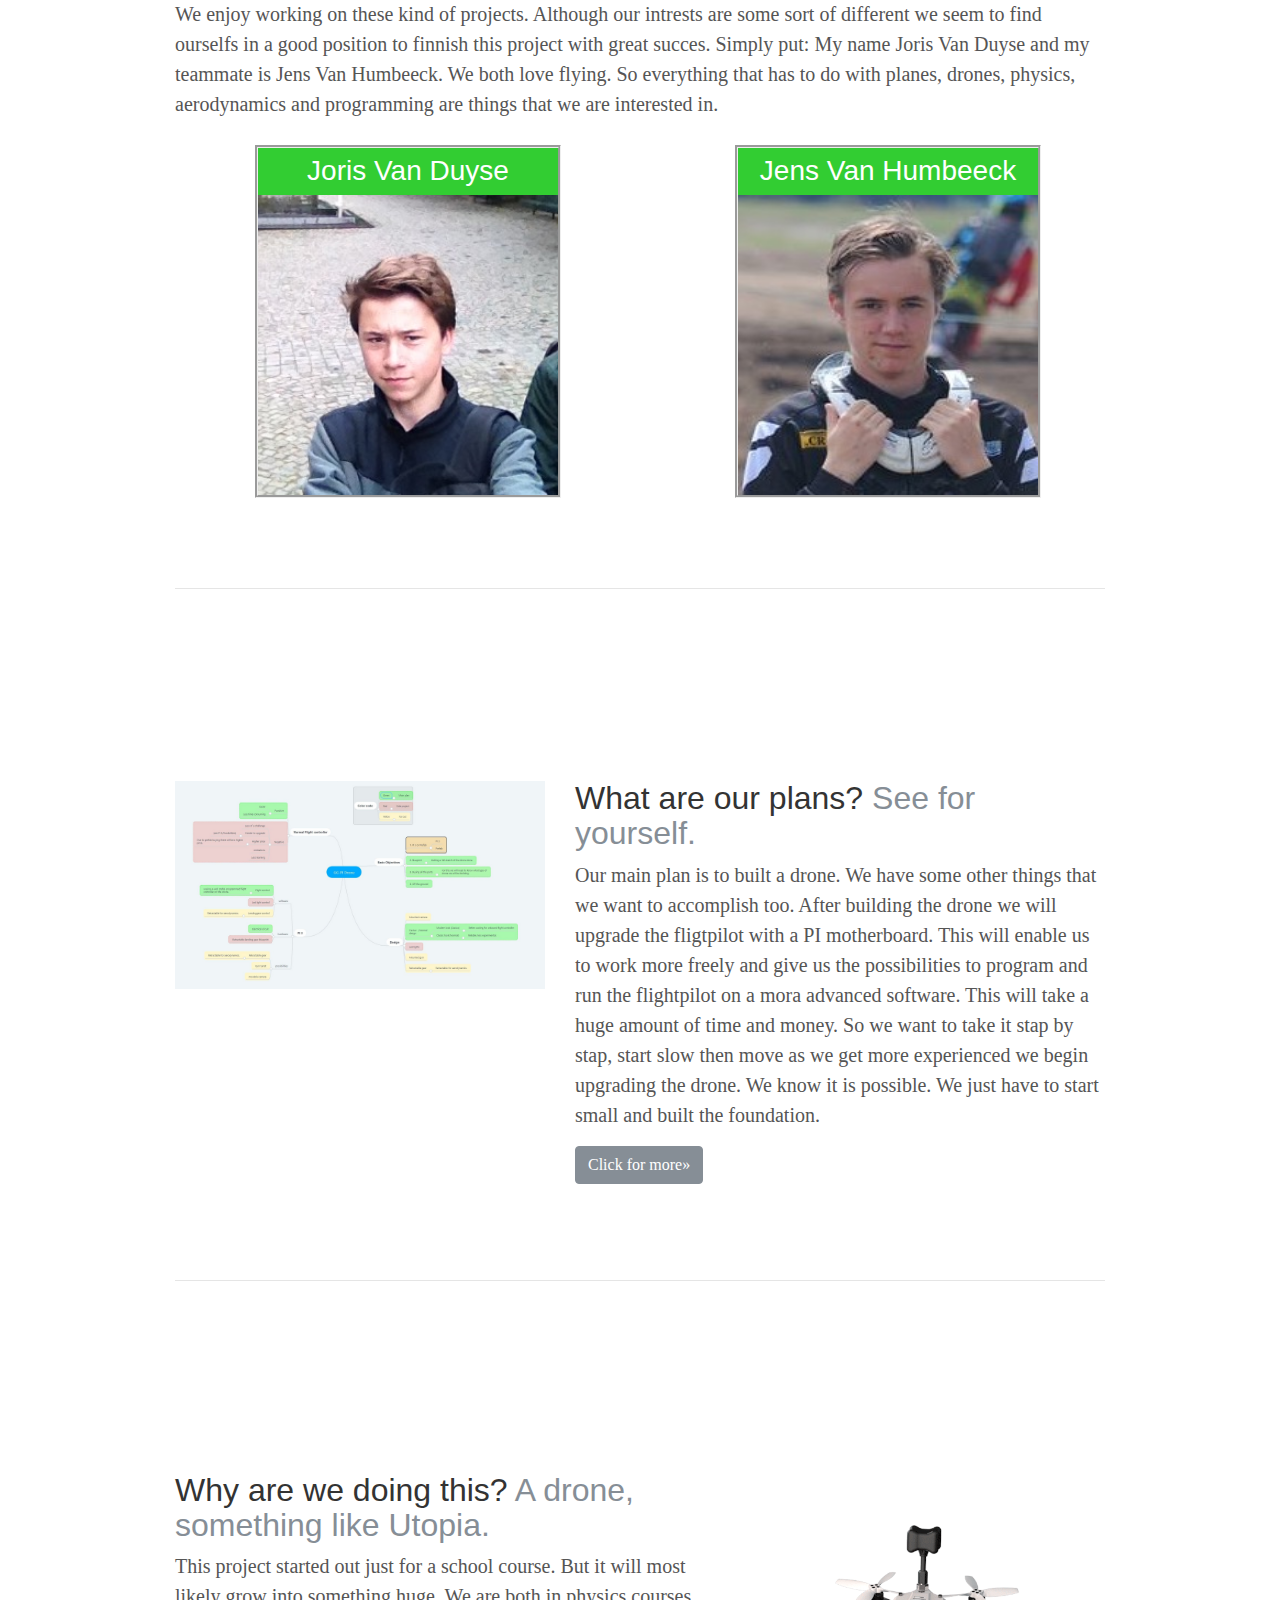
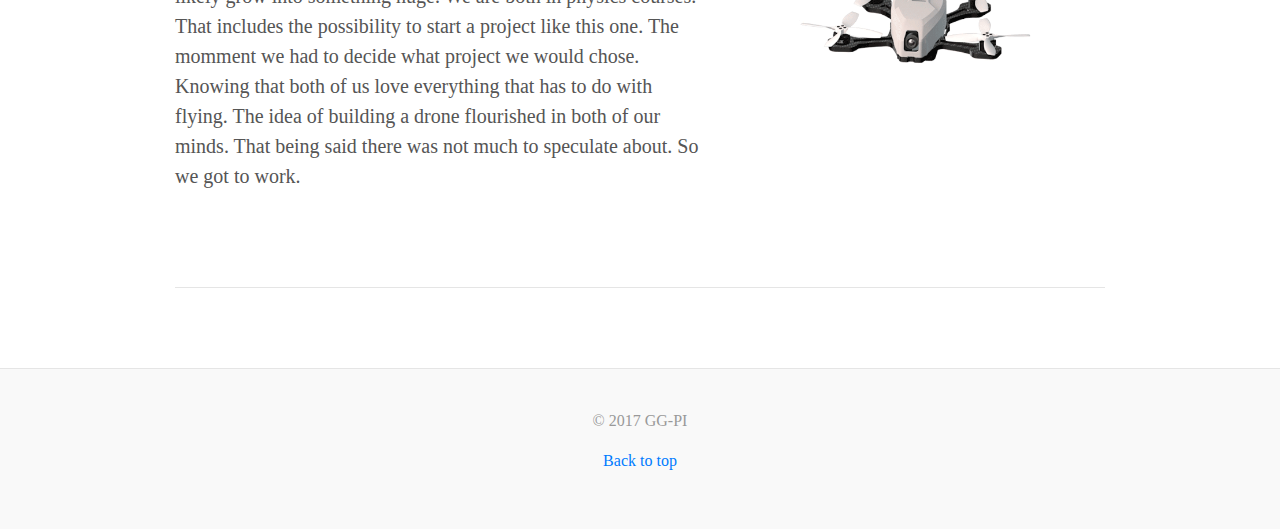
==== commit 2adccab3: "Update to ascii format." ====
--- a/index.html
+++ b/index.html
@@ -9,7 +9,7 @@
     <meta charset="utf-8">
 	<meta name="description" content="GG-PI website">
 	<meta name="keywords" content="GG-PI, Drone, Raspberry, Raspberry PI, PI, Quadcopter">
-	<meta name="author" content="Jens Van Humbeeck & Joris Van Duyse">
+	<meta name="author" content="Jens Van Humbeeck &#38; Joris Van Duyse">
     <meta name="viewport" content="width=device-width, initial-scale=1, shrink-to-fit=no">
 
     <!-- Bootstrap CSS -->
@@ -129,7 +129,7 @@
 		  <!-- titles -->
 		  <div class="carousel-caption d-none d-block">
 			<h1 class="title">The Foundation</h1>
-			<p class="subTitle">The origin of our ideas come from other huge drone companies. "The BIG-Brother idea"</p>
+			<p class="subTitle">The origin of our ideas comes from other huge drone companies. "The BIG-Brother idea"</p>
 		  </div>
 		</div>
 		
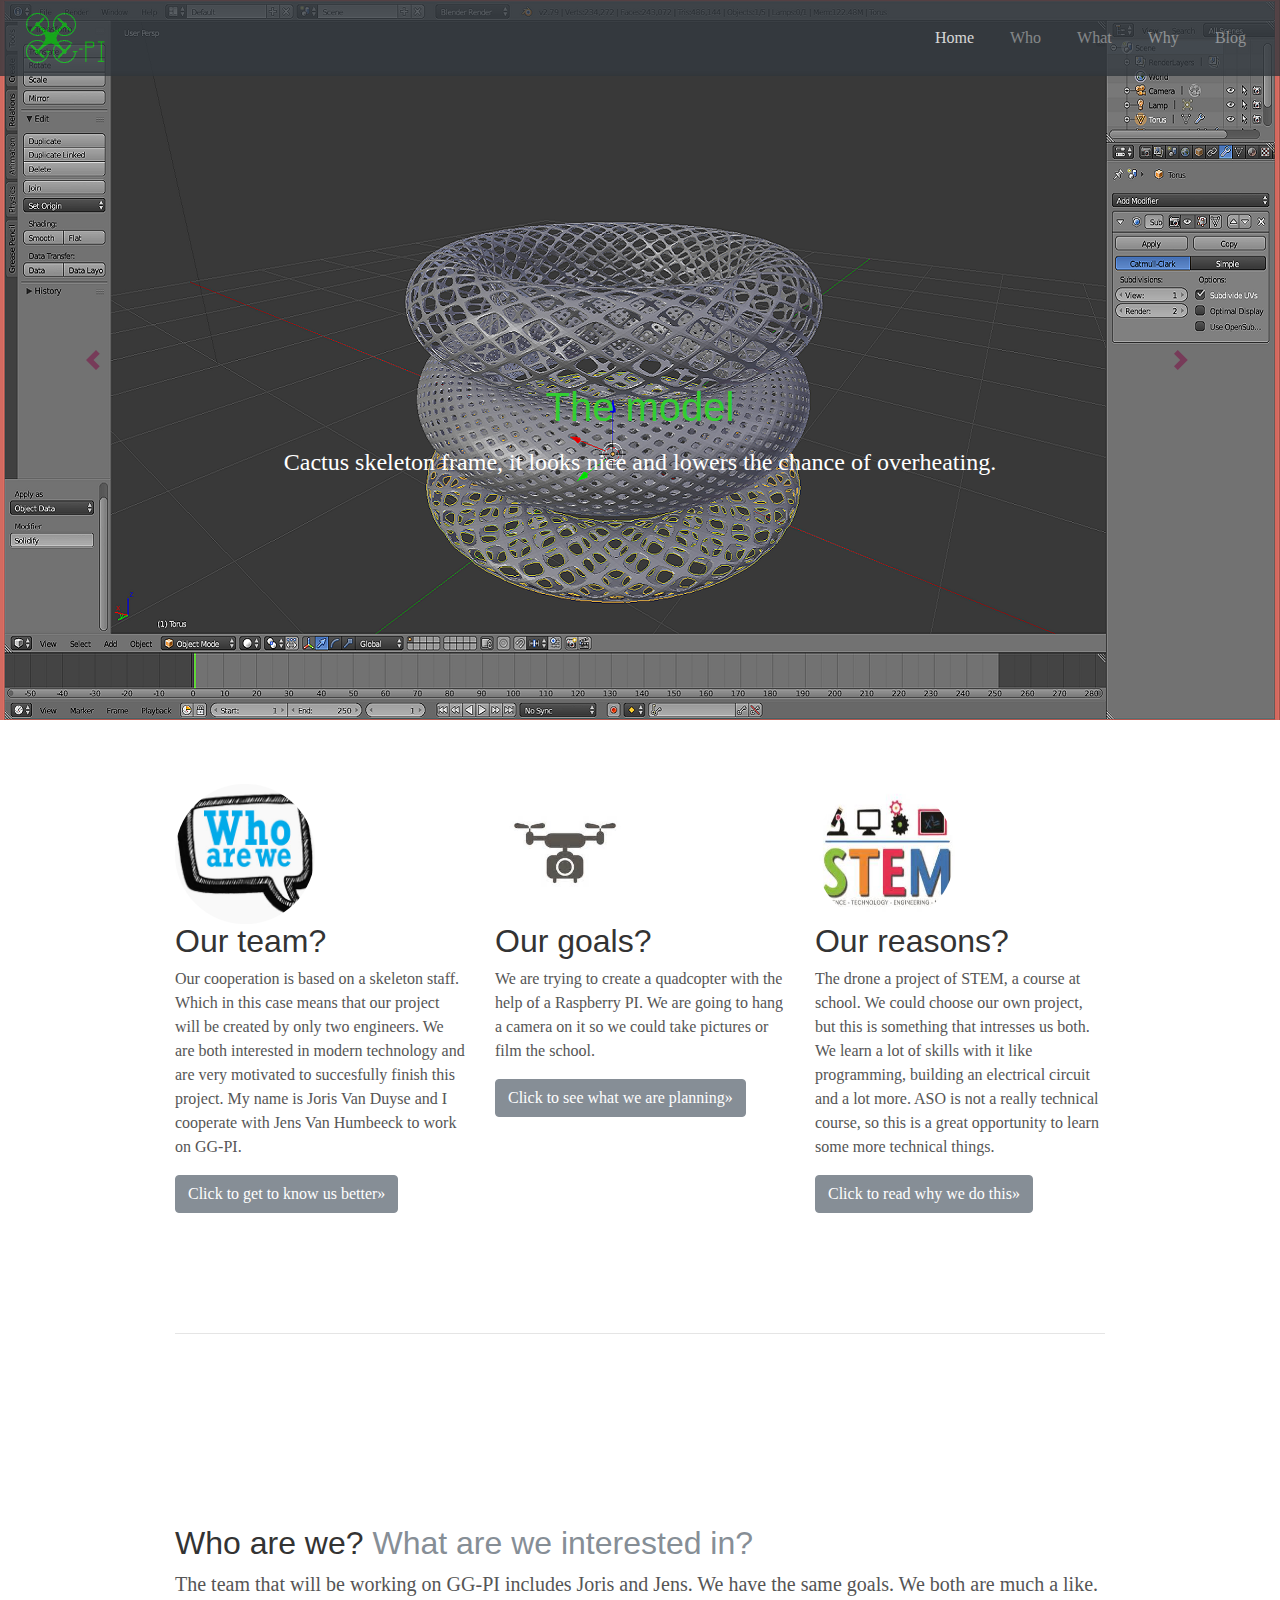
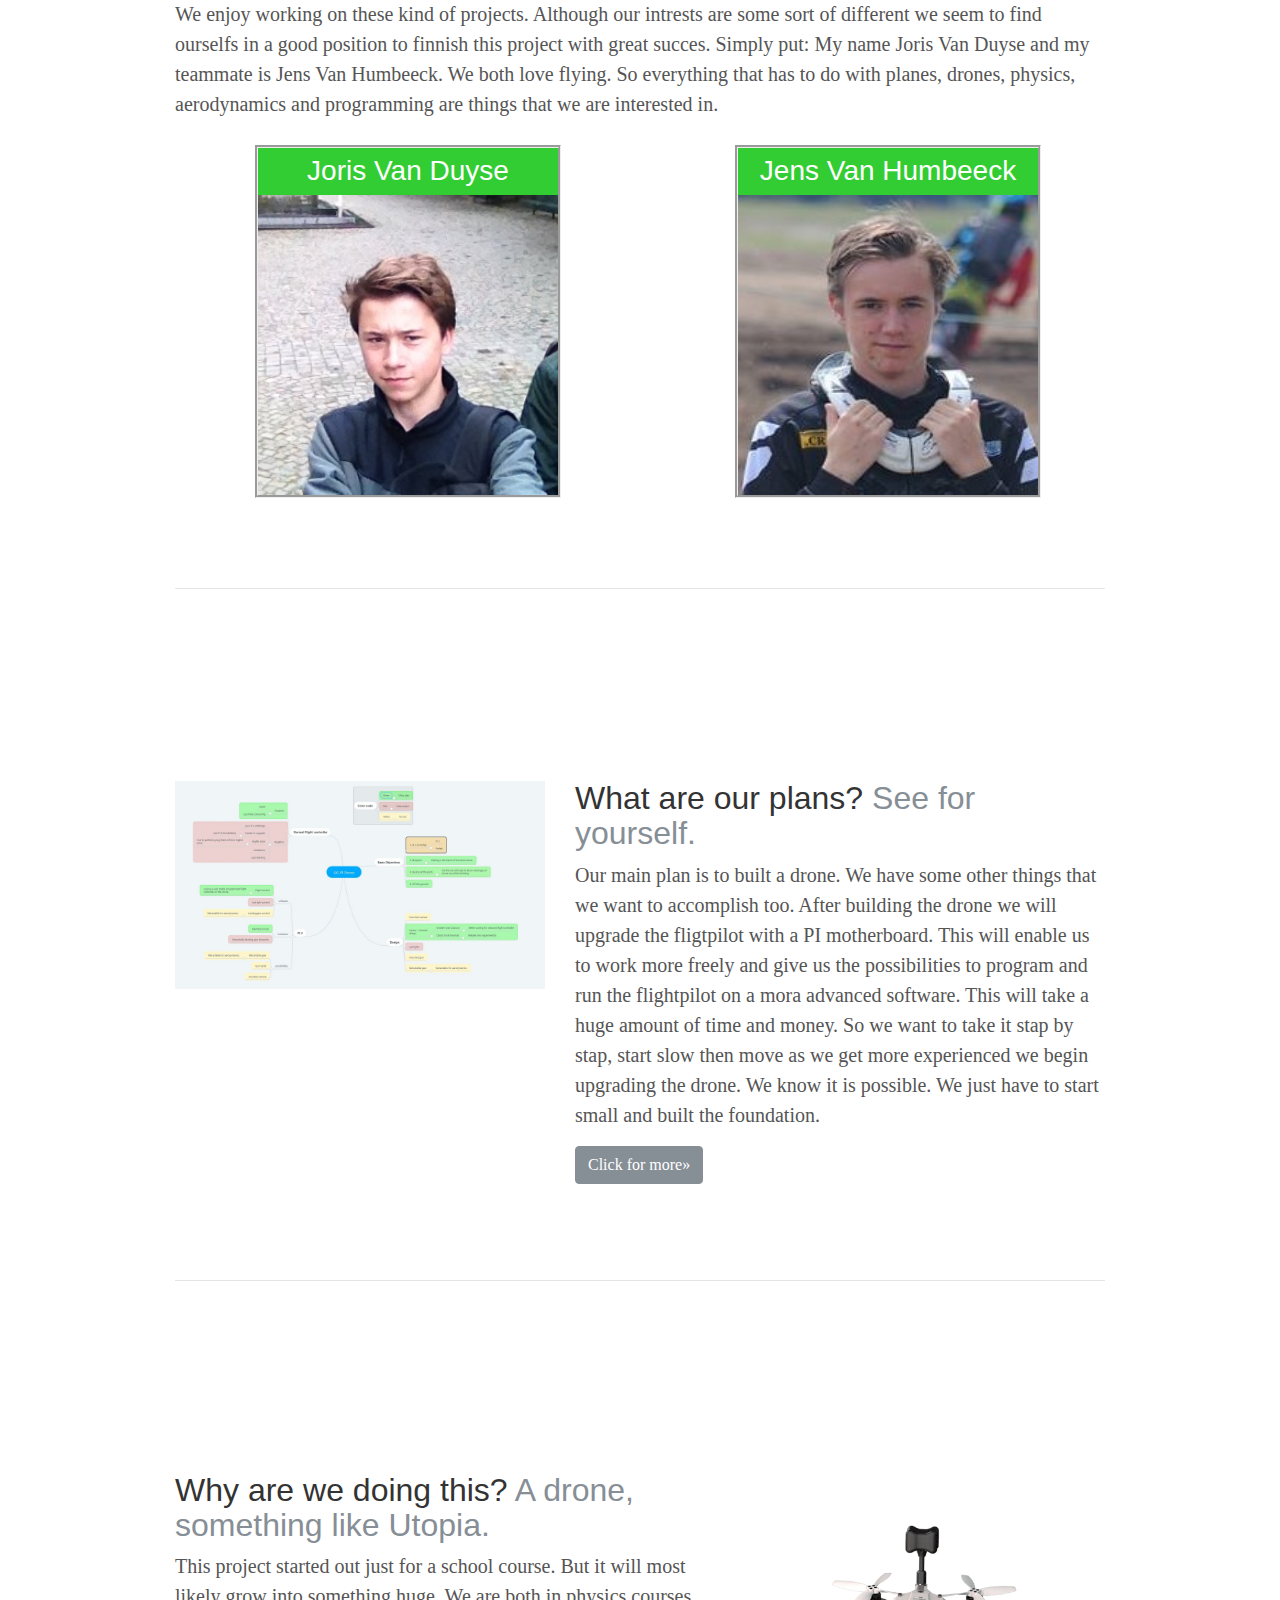
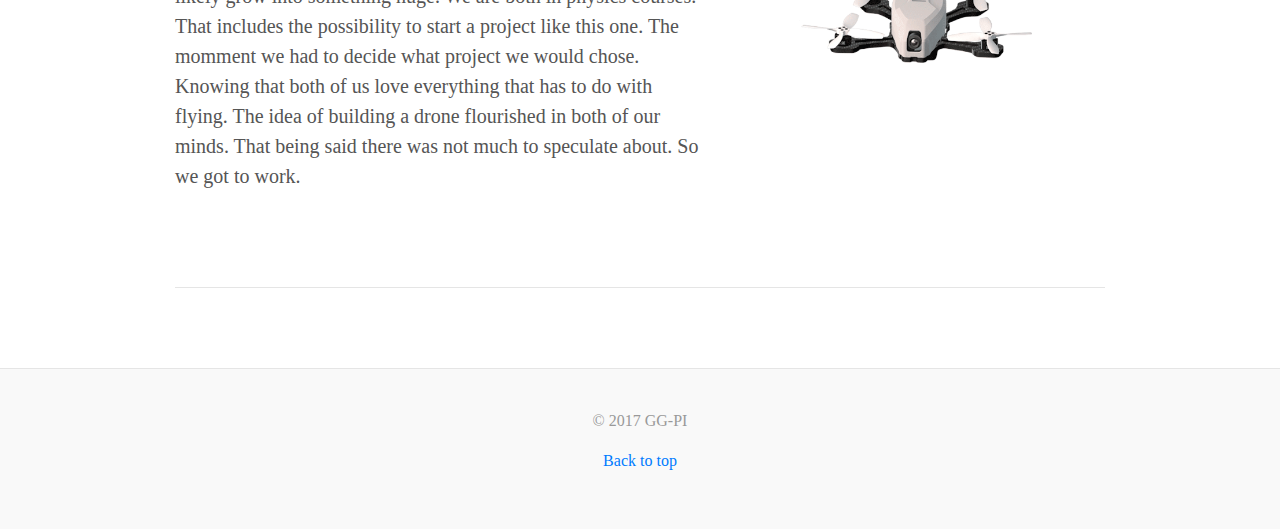
==== commit f8a73359: "Merge branch 'master' of https://github.com/GG-PI/GG-PI.github.io" ====
--- a/index.html
+++ b/index.html
@@ -209,7 +209,7 @@
 		    <h3 class="name">Jens Van Humbeeck</h3>
 		    <img id="jens" src="assets/jens.jpg" width="300" height="300"/>
 		    <div class="contenthover">
-		      <P class="bio">Hey, I'm Jens and this project helps me a lot to get a better understanding of electronics. It also gives my the opportunity to improve my skills of programming. As you can see on the picture, as hobby id drive with a dirt bike.</p>
+		      <P class="bio">Hey, I'm Jens and this project helps me a lot to get a better understanding of electronics. It also gives my the opportunity to improve my skills of programming. As you can see on the picture, my hobby is driving with a dirt bike.</p>
 		    </div>
 		  </div>
 		</div>
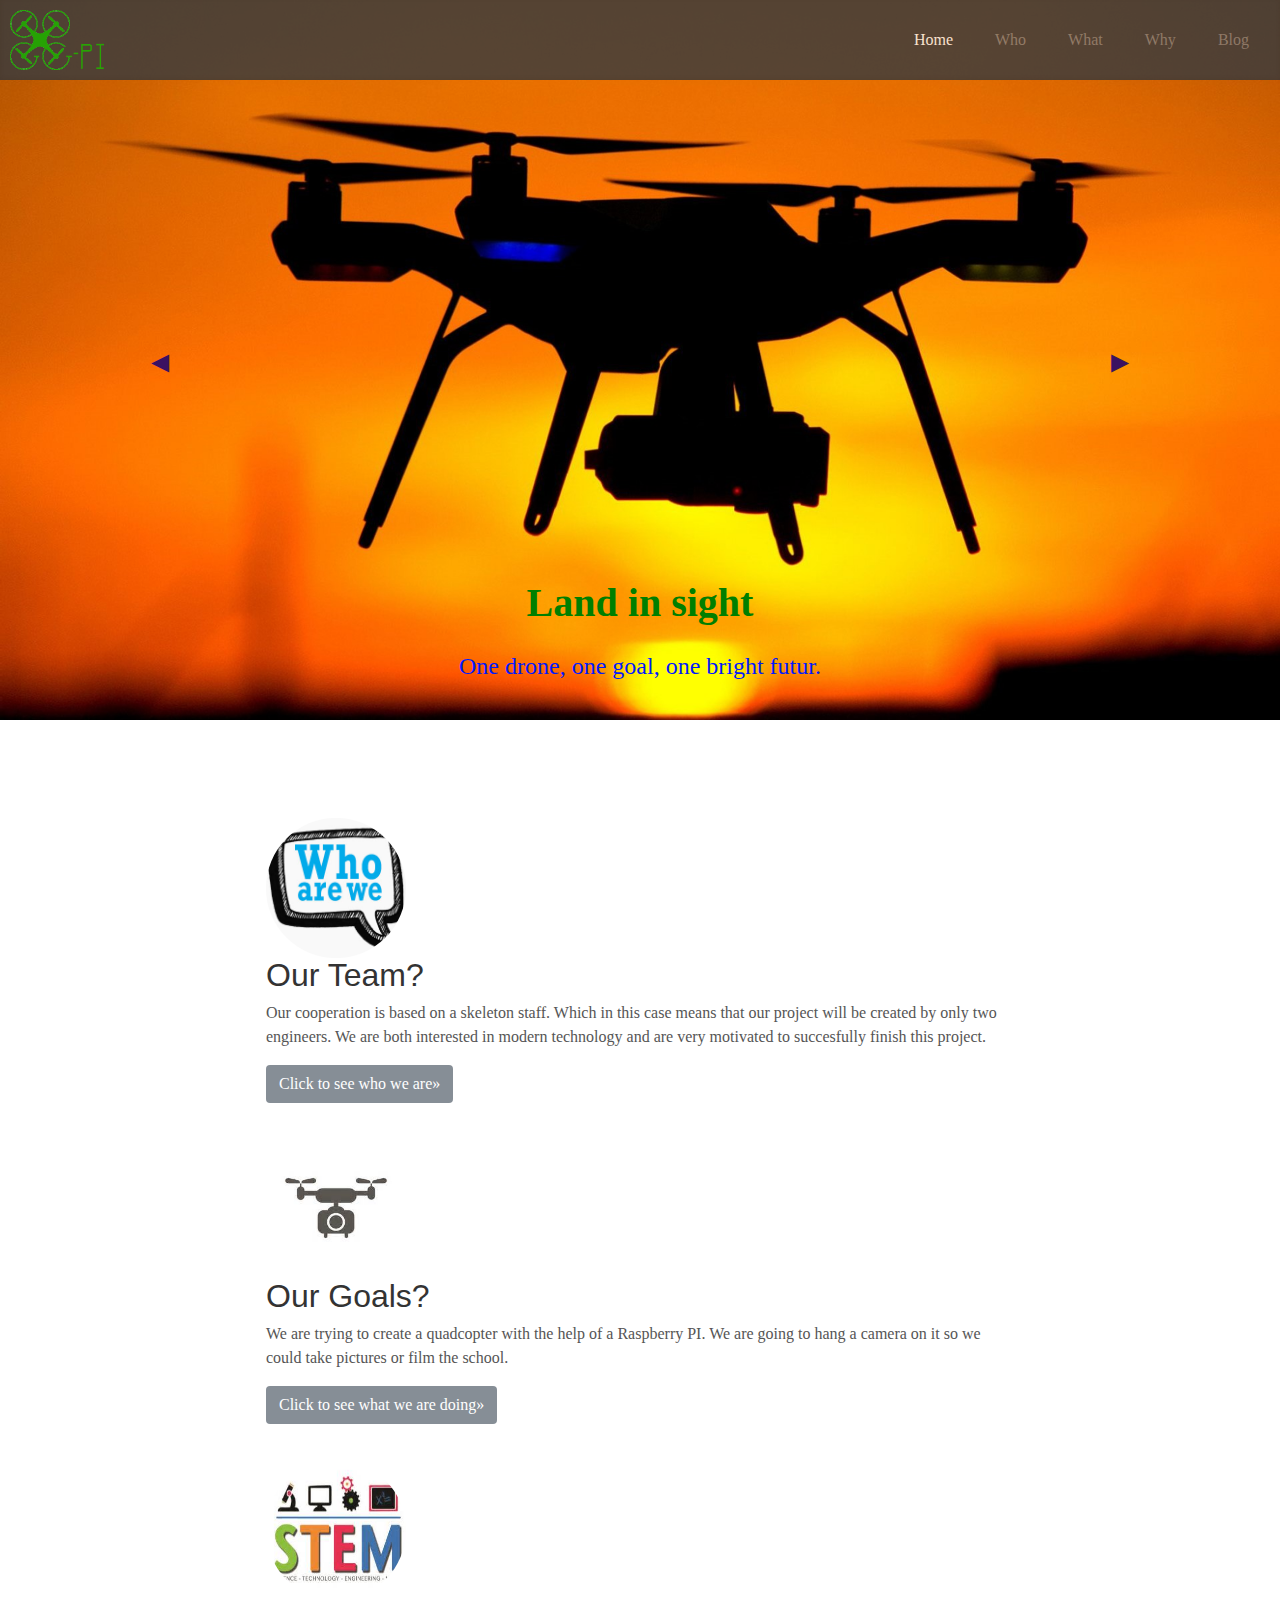
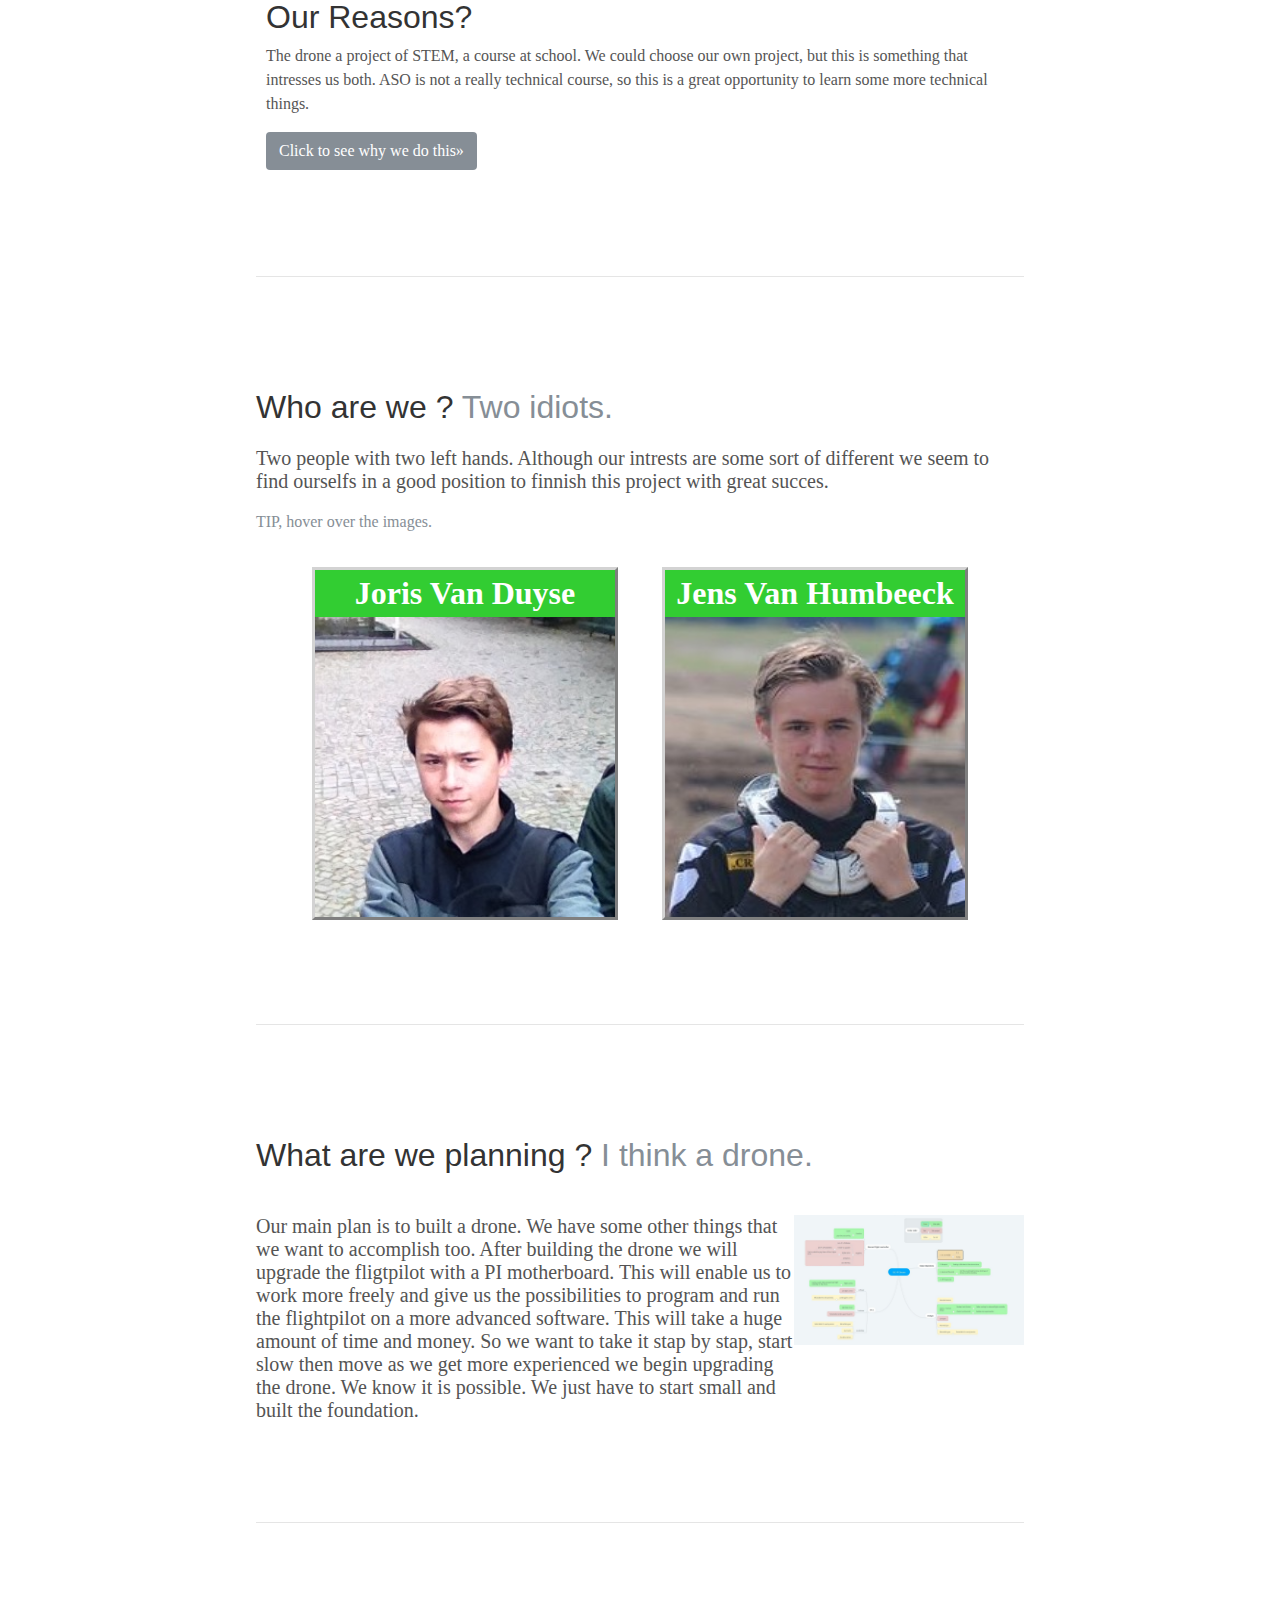
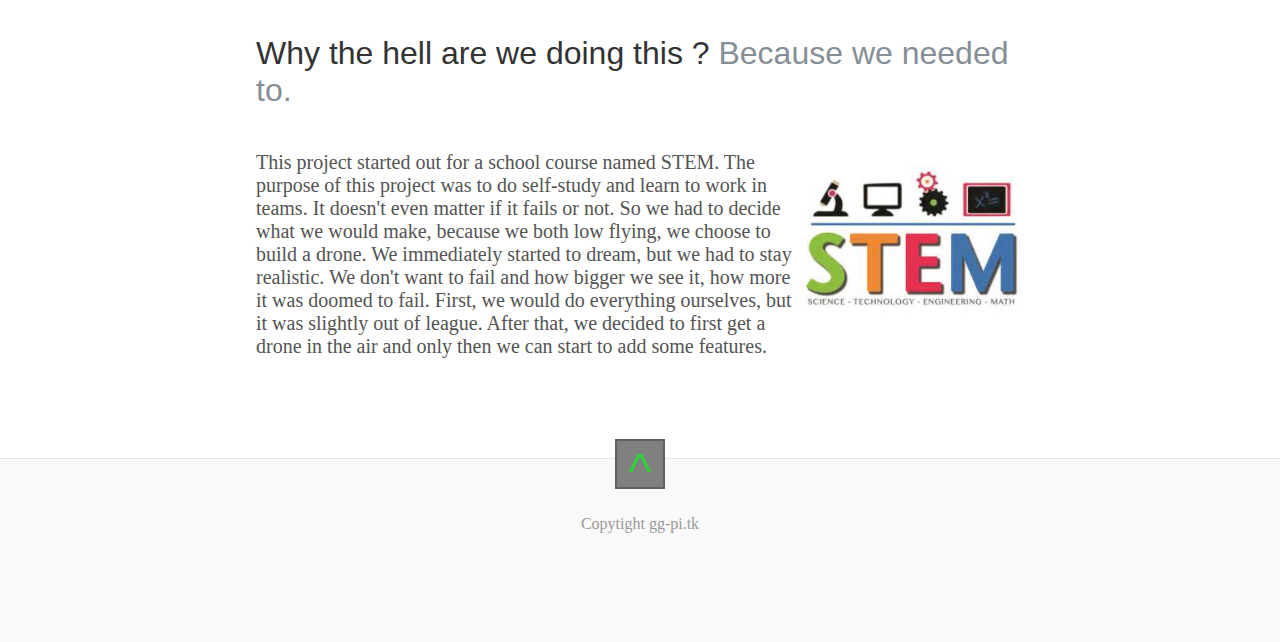
==== commit 361d5eff: "Update site, redo everything, new branch." ====
--- a/index.html
+++ b/index.html
@@ -1,304 +1,259 @@
-﻿<!DOCTYPE html>
+<!DOCTYPE html>
+
 <html lang="en">
+  
   <head>
-	
-	<title>GG-PI Website</title>
+  
+    <!-- title -->
+    <title>GG-PI Website</title>
+	
+	<!-- logo -->
 	<link rel="icon" type="image/png" href="assets/favicon.png">
-  
-	<!-- Required meta tags -->
-    <meta charset="utf-8">
+	
+	<!-- search engine info -->
+	<meta charset="UTF-8">
 	<meta name="description" content="GG-PI website">
+	<meta name="author" content="Jens Van Humbeeck &#38; Joris Van Duyse">
 	<meta name="keywords" content="GG-PI, Drone, Raspberry, Raspberry PI, PI, Quadcopter">
-	<meta name="author" content="Jens Van Humbeeck &#38; Joris Van Duyse">
-    <meta name="viewport" content="width=device-width, initial-scale=1, shrink-to-fit=no">
-
-    <!-- Bootstrap CSS -->
-    <link rel="stylesheet" type="text/css" href="css/bootstrap.min.css" >
+	<meta name="viewport" content="width=device-width, initial-scale=1, shrink-to-fit=no">
+	
+	<!-- google webmaster tool verification -->
+	<meta name="google-site-verification" content="Mc51fWVfp5suedrc0ncJVObPpr309S0RzLJNPgT7mec" />
+	
+	<!-- stylesheets -->
 	<link rel="stylesheet" type="text/css" href="css/style.css" >
 	
-    <title>GG-PI Blog</title>
   </head>
   
+  
   <body>
-  
-    <!-- navbar -->
-	<nav class="navbar navbar-expand-sm navbar-dark fixed-top bg-dark">
-	  <a class="navbar-brand space" href="#">
-		<img src="assets/logo.png" width="90" height="50" alt="">
+    
+	<!-- navbar -->
+	<div id="navbar" state="false">
+	  
+	  <!-- logo -->
+	  <a href="#home">
+	    <img id="logo" src="assets/logo.png">
 	  </a>
-	  <button class="navbar-toggler" type="button" data-toggle="collapse" data-target="#navbarCollapse" aria-controls="navbarCollapse" aria-expanded="false" aria-label="Toggle navigation">
-		<span class="navbar-toggler-icon"></span>
-	  </button>
-
-	  <div class="navbar-collapse collapse menu-center" id="navbarCollapse">
-		<ul class="navbar-nav ml-auto">
-		  <li class="nav-item space">
-			<a class="nav-link active" href="#Carousel">Home <span class="sr-only">(current)</span></a>
-		  </li>
-		  <li class="nav-item space">
-			<a class="nav-link" href="#who">Who</a>
-		  </li>
-		  <li class="nav-item space">
-			<a class="nav-link" href="#what">What</a>
-		  </li>
-		  <li class="nav-item space">
-			<a class="nav-link" href="#why">Why</a>
-		  </li>
-		  <li class="nav-item space">
-			<a class="nav-link" href="blog.html">Blog</a>
-		  </li>
+	  
+	  <!-- buttons -->
+	  <div id="buttons">
+	    <ul class="list">
+		  <li><a id="bhome" class="active">Home</a></li>
+		  <li><a id="bwho">Who</a></li>
+		  <li><a id="bwhat">What</a></li>
+		  <li><a id="bwhy">Why</a></li>
+		  <li><a href="blog.html">Blog</a></li>
 		</ul>
 	  </div>
-	</nav>
-	<!-- end navbar -->
-	
-	<!-- the carousel -->
-	<div id="Carousel" class="carousel slide" data-ride="carousel">
-	  <div class="carousel-inner">
-	    <div class="carousel-item">
-		
-		  <!-- screen resolutions -->
+	  
+	  <!-- collapse -->
+	  <div id="collapse">
+	    <button id="collapsor">&#9776;</button>
+	  </div>
+	  
+	  
+	</div>
+	
+	<!-- home div (carousel, info) -->
+	<div id="home" class="section">
+	  
+	  <!-- carousel -->
+	  <div id="carousel">
+	    
+		<!-- slide -->
+		<div class="slide" style="display:inline-block">
+		  <!-- responsive image -->
+		  <div class="smallscreen">
+		    <img src="assets/dronesun_480.jpg">
+		  </div>
+		  <div class="mediumscreen">
+		    <img src="assets/dronesun_720.jpg">
+		  </div>
 		  <div class="largescreen">
-		    <img class="res" src="assets/quad_1080.jpg" alt="First slide">
+		    <img src="assets/dronesun_1080.jpg">
+		  </div>
+		  <div class="holder">
+		    <h1>Land in sight</h1>
+			<p>One drone, one goal, one bright futur.</p>
+		  </div>
+		</div>
+		
+		<!-- slide -->
+		<div class="slide">
+		  <div class="smallscreen">
+		    <img src="assets/pi_480.jpg">
 		  </div>
 		  <div class="mediumscreen">
-		    <img class="res" src="assets/quad_720.jpg" alt="First slide">
-		  </div>
+		    <img src="assets/pi_720.jpg">
+		  </div>
+		  <div class="largescreen">
+		    <img src="assets/pi_1080.jpg">
+		  </div>
+		  <div class="holder">
+		    <h1>Raspberry Pi</h1>
+			<p>Our motherboard, small but powerful.</p>
+		  </div>
+		</div>
+		
+		<!-- slide -->
+		<div class="slide">
 		  <div class="smallscreen">
-		    <img class="res" src="assets/quad_480.jpg" alt="First slide">
-		  </div>
-		  
-		  <!-- titles -->
-		  <div class="carousel-caption d-none d-block">
-			<h1 class="title">Quadcopter</h1>
-			<p class="subTitle-white">A drone based on a PI controlled software. We want a chalange. This is the closest we can get.</p>
-		  </div>
-		</div>
-		
-		<div class="carousel-item active">
-		  
-		  <!-- screen resolutions -->
+		    <img src="assets/quad_480.jpg">
+		  </div>
+		  <div class="mediumscreen">
+		    <img src="assets/quad_720.jpg">
+		  </div>
 		  <div class="largescreen">
-		    <img class="res" src="assets/blender_1080.png" alt="Second slide">
-		  </div>
-		  <div class="mediumscreen">
-		    <img class="res" src="assets/blender_720.png" alt="Second slide">
-		  </div>
-		  <div class="smallscreen">
-		    <img class="res" src="assets/blender_480.png" alt="Second slide">
-		  </div>
-		  
-		  <!-- titles -->
-		  <div class="carousel-caption d-none d-block">
-			<h1 class="title">The model</h1>
-			<p class="subTitle">Cactus skeleton frame, it looks nice and lowers the chance of overheating.</p>
-		  </div>
-		</div>
-		
-		<div class="carousel-item">
-		  <!-- screen resolutions -->
-		  <div class="largescreen">
-		    <img class="res" src="assets/dronesun_1080.jpg" alt="Third slide">
-		  </div>
-		  <div class="mediumscreen">
-		    <img class="res" src="assets/dronesun_720.jpg" alt="Third slide">
-		  </div>
-		  <div class="smallscreen">
-		    <img class="res" src="assets/dronesun_480.jpg" alt="Third slide">
-		  </div>
-		  
-		  <!-- titles -->
-		  <div class="carousel-caption d-none d-block">
-			<h1 class="title">Land in sight</h1>
-			<p class="subTitle">One drone. One goal. One bright futur.</p>
-		  </div>
-		</div>
-		
-		<div class="carousel-item">
-		  <!-- screen resolutions -->
-		  <div class="largescreen">
-		    <img class="res" src="assets/dark_drone1080.png" alt="Fourth slide">
-		  </div>
-		  <div class="mediumscreen">
-		    <img class="res" src="assets/dark_drone720.png" alt="Fourth slide">
-		  </div>
-		  <div class="smallscreen">
-		    <img class="res" src="assets/dark_drone480.png" alt="Fourth slide">
-		  </div>
-		  
-		  <!-- titles -->
-		  <div class="carousel-caption d-none d-block">
-			<h1 class="title">The Foundation</h1>
-			<p class="subTitle">The origin of our ideas comes from other huge drone companies. "The BIG-Brother idea"</p>
-		  </div>
-		</div>
-		
-		<div class="carousel-item">	
-		  <!-- screen resolutions -->
-		  <div class="largescreen">
-		    <img class="res" src="assets/pi_1080.jpg" alt="Fifth slide">
-		  </div>
-		  <div class="mediumscreen">
-		    <img class="res" src="assets/pi_720.jpg" alt="Fifth slide">
-		  </div>
-		  <div class="smallscreen">
-		    <img class="res" src="assets/pi_480.jpg" alt="Fifth slide">
-		  </div>
-		  
-		  <!-- titles -->
-		  <div class="carousel-caption d-none d-block">
-			<h1 class="title">Raspberry Pi</h1>
-			<p class="subTitle">The Raspberry Pi is our motherboard and everything is connected to it with GPIO pins.</p>
-		  </div>
-		</div>
-	  </div>
-	  <a class="carousel-control-prev" href="#Carousel" role="button" data-slide="prev">
-	  <span class="carousel-control-prev-icon" aria-hidden="true"></span>
-      <span class="sr-only">Previous</span>
-	  </a>
-	  <a class="carousel-control-next" href="#Carousel" role="button" data-slide="next">
-		<span class="carousel-control-next-icon" aria-hidden="true"></span>
-		<span class="sr-only">Next</span>
-	  </a>
-	</div>
-	<!-- end of carousel -->
-	
-	<!-- info and ... -->
-	<div class="container marketing">
-	  <div class="row">
-		<div class="col-lg-4 heading">
-		  <img class="rounded-circle info" src="assets/who.jpg" alt="Generic placeholder image" width="140" height="140">
-		  <h2>Our team?</h2>
-		  <p>Our cooperation is based on a skeleton staff. Which in this case means that our project will be created by only two engineers. We are both interested in modern technology and are very motivated to succesfully finish this project. My name is Joris Van Duyse and I cooperate with Jens Van Humbeeck to work on GG-PI. </p>
-		  <p><a class="btn btn-secondary" href="#who" role="button">Click to get to know us better»</a></p>
-		</div><!-- /.col-lg-4 -->
-		<div class="col-lg-4 heading">
-		  <img class="rounded-circle info" src="assets/what.jpg" alt="Generic placeholder image" width="140" height="140">
-		  <h2>Our goals?</h2>
-		  <p>We are trying to create a quadcopter with the help of a Raspberry PI. We are going to hang a camera on it so we could take pictures or film the school.</p>
-		  <p><a class="btn btn-secondary" href="#what" role="button">Click to see what we are planning»</a></p>
-		</div><!-- /.col-lg-4 -->
-		<div class="col-lg-4 heading">
-		  <img class="rounded-circle info" src="assets/why.jpg" alt="Generic placeholder image" width="140" height="140">
-		  <h2>Our reasons?</h2>
-		  <p>The drone a project of STEM, a course at school. We could choose our own project,
-		  but this is something that intresses us both. We learn a lot of skills with it like programming, building an electrical circuit and a lot more.
-		  ASO is not a really technical course, so this is a great opportunity to learn some more technical things.</p>
-		  <p><a class="btn btn-secondary" href="#why" role="button">Click to read why we do this»</a></p>
-		</div><!-- /.col-lg-4 -->
-	  </div>
-	  
-	  <!-- start featurettes -->
-	  <hr class="featurettes-divider">
-	  <div id="who" class="row featurette">
-        <div class="col-md-12">
-          <h2 class="featurette-heading">Who are we? <span class="text-muted">What are we interested in?</span></h2>
-          <p class="lead">The team that will be working on GG-PI includes Joris and Jens. We have the same goals. We both are much a like. We enjoy working on these kind of projects. Although our intrests are some sort of different we seem to find ourselfs in a good position to finnish this project with great succes. Simply put: My name Joris Van Duyse and my teammate is Jens Van Humbeeck. We both love flying. So everything that has to do with planes, drones, physics, aerodynamics and programming are things that we are interested in.</p>
- 	  </div>
-        <div class="col-md-6" style="padding: 10px; width: 310px; margin: 0 auto; flex: 0;">
-          <div class="profile">
-		    <h3 class="name">Joris Van Duyse</h3>
-		    <img id="joris" src="assets/joris.JPG" width="300" height="300"/>
-		    <div class="contenthover">
-			  <P class="bio">Good day. I'm joris and I love planes and creating things. In this project I hope to learn a lot about programming . My hobby is gliding. That and my curiosity are the reasons why I started this project with Jens.</p>
+		    <img src="assets/quad_1080.jpg">
+		  </div>
+		  <div class="holder">
+		    <h1>Quadcopter</h1>
+			<p>Our goal, difficult but possible.</p>
+		  </div>
+		</div>
+		
+		<!-- carousel buttons -->
+		<div id="bholder">
+		  <button id="lbutton">&#9668;</button>
+		  <button id="rbutton">&#9658;</button>
+		</div>
+		
+	  </div>
+	  
+	  <!-- spacor -->
+	  <div class="spacor"></div>
+	  
+	  <!-- info -->
+	  <div class="container">
+	  
+	      <!-- who -->
+	      <div class="column">
+		  
+		    <img class="round" src="assets/who.jpg" alt="team">
+		  
+		    <h2>Our Team?</h2>
+		  
+		    <p>Our cooperation is based on a skeleton staff. Which in this case means that our project will be created by only two engineers. We are both interested in modern technology and are very motivated to succesfully finish this project.</p>
+		  
+		    <p><button class="" href="#">Click to see who we are&#187;</button>
+		  
+		  </div>
+		
+		  <!-- what -->
+		  <div class="column">
+		  
+		    <img class="round" src="assets/what.jpg" alt="team">
+		  
+		    <h2>Our Goals?</h2>
+		  
+		    <p>We are trying to create a quadcopter with the help of a Raspberry PI. We are going to hang a camera on it so we could take pictures or film the school.</p>
+		  
+		    <p><button class="" href="#">Click to see what we are doing&#187;</button>
+		  
+		  </div>
+		
+		  <!-- why -->
+		  <div class="column">
+		  
+		    <img class="round" src="assets/why.jpg" alt="team">
+		  
+		    <h2>Our Reasons?</h2>
+		  
+		    <p>The drone a project of STEM, a course at school. We could choose our own project, but this is something that intresses us both. ASO is not a really technical course, so this is a great opportunity to learn some more technical things.</p>
+		  
+		    <p><button class="" href="#">Click to see why we do this&#187;</button>
+		  
+		  </div>
+	  </div>
+	  
+	</div>
+	
+	<!-- who div -->
+	<div id="who" class="container section">
+	  
+	  <!-- separater -->
+	  <hr class="separator">
+	  
+	  <!-- text -->
+	  <h1 class="title">Who are we ? <span class="nexttitle">Two idiots.</span></h1>
+	  <p class="subtitle">Two people with two left hands. Although our intrests are some sort of different we seem to find ourselfs in a good position to finnish this project with great succes.</p>
+	  <p class="tip">TIP, hover over the images.</p>
+	  
+	  <!-- images -->
+	  <div class="wrapper">
+	    <div class="person">
+	      <h1>Joris Van Duyse</h1>
+		  <div class="floater">
+	        <img src="assets/joris.JPG">
+		    <div class="bio" style="right: -95%;">
+		      <p>Good day. I'm joris and I love planes and creating things. In this project I hope to learn a lot about programming . My hobby is gliding. That and my curiosity are the reasons why I started this project.</p>
+			  
+  		    </div>
+	  	  </div>
+	    </div>
+		
+	    <div class="person">
+	      <h1>Jens Van Humbeeck</h1>
+		  <div class="floater">
+	        <img src="assets/jens.jpg">
+		    <div class="bio" style="left: -95%;">
+		      <p>Hey, Its me Jens, and I'm really intrested in programming and electric circuits.
+			   With this project I hope to get a better understanding of electricity. 
+			   As you can see on the picture, as hobby i drive with a dirt bike.</p>
+		    
 		    </div>
 		  </div>
-		</div>
-		<div class="col-md-6" style="padding: 10px; width: 310px; margin: 0 auto; flex: 0;">
-          <div class="profile">
-		    <h3 class="name">Jens Van Humbeeck</h3>
-		    <img id="jens" src="assets/jens.jpg" width="300" height="300"/>
-		    <div class="contenthover">
-		      <P class="bio">Hey, I'm Jens and this project helps me a lot to get a better understanding of electronics. It also gives my the opportunity to improve my skills of programming. As you can see on the picture, my hobby is driving with a dirt bike.</p>
-		    </div>
-		  </div>
-		</div>
-      </div>
-	  <hr class="featurette-divider">
-	  <div id="what" class="row featurette">
-        <div class="col-md-7 order-md-2">
-          <h2 class="featurette-heading">What are our plans? <span class="text-muted">See for yourself.</span></h2>
-          <p class="lead">Our main plan is to built a drone. We have some other things that we want to accomplish too. After building the drone we will upgrade the fligtpilot with a PI motherboard. This will enable us to work more freely and give us the possibilities to program and run the flightpilot on a mora advanced software. This will take a huge amount of time and money. So we want to take it stap by stap, start slow then move as we get more experienced we begin upgrading the drone. We know it is possible. We just have to start small and built the foundation.</p>
-          <p><a class="btn btn-secondary" href="blog.html#plan" role="button">Click for more»</a></p>
-		</div>
-        <div class="col-md-5 order-md-1">
-	    <img class="img-fluid" alt="mindmap" style="max-width: 100%; max-height: 100%; margin-top: 7rem;" src="assets/mindmap.jpg">
-        </div>
-      </div>
-	  <hr id="why" class="featurette-divider">
-	  <div class="row featurette">
-        <div class="col-md-7">
-          <h2 class="featurette-heading">Why are we doing this? <span class="text-muted">A drone, something like Utopia.</span></h2>
-          <p class="lead">This project started out just for a school course. But it will most likely grow into something huge. We are both in physics courses. That includes the possibility to start a project like this one. The momment we had to decide what project we would chose. Knowing that both of us love everything that has to do with flying. The idea of building a drone flourished in both of our minds. That being said there was not much to speculate about. So we got to work.</p>
-        </div>
-        <div class="col-md-5">
-		  <img class="img-fluid" alt="assembly" style="max-width: 100%; max-height: 100%; margin-top: 7rem;" src="assets/assembly.gif">
-        </div>
-      </div>
-	  <hr class="featurette-divider">
-	  <!-- end featurettes -->
-	</div>
-	<!-- end of info -->
+	    </div>
+	  </div>
+	  
+	</div>
+	
+	<!-- what div -->
+	<div id="what" class="container section">
+  
+	  <!-- separater -->
+	  <hr class="separator">
+	  
+	  <!-- text -->
+	  <h1 class="title">What are we planning ? <span class="nexttitle">I think a drone.</span></h1>
+	  <p class="subtitle respp">Our main plan is to built a drone. We have some other things that we want to accomplish too. After building the drone we will upgrade the fligtpilot with a PI motherboard. This will enable us to work more freely and give us the possibilities to program and run the flightpilot on a more advanced software. This will take a huge amount of time and money. So we want to take it stap by stap, start slow then move as we get more experienced we begin upgrading the drone. We know it is possible. We just have to start small and built the foundation.</p>  
+	  
+	  <!-- image -->
+	  <img class="picture respi" src="assets/mindmap.jpg">
+	  
+	</div>
+	
+	<!-- why div -->
+	<div id="why" class="container section">
+	  
+	  <!-- separater -->
+	  <hr class="separator">
+	  
+	  <!-- text -->
+	  <h1 class="title">Why the hell are we doing this ? <span class="nexttitle">Because we needed to.</span></h1>
+	  <p class="subtitle respp">This project started out for a school course named STEM. The purpose of this project was to do self-study and learn to work in teams. It doesn't even matter if it fails or not.
+	  So we had to decide what we would make, because we both low flying, we choose to build a drone. 
+	  We immediately started to dream, but we had to stay realistic. We don't want to fail and how bigger we see it, how more it was doomed to fail.
+	  First, we would do everything ourselves, but it was slightly out of league.
+	  After that, we decided to first get a drone in the air and only then we can start to add some features.</p>  
+	  
+	  <!-- image -->
+	  <img class="picture respi" src="assets/why.jpg">
+	  
+	</div>
 	
 	<!-- footer -->
-	  <footer class="blog-footer">
-	  <p>© 2017 GG-PI</p>
-        <p><a href="#">Back to top</a></p>
-      </footer>
-	  <!-- end footer -->
-	
-	<!-- Optional JavaScript -->
-    <!-- jQuery first, then Popper.js, then Bootstrap JS -->
-    <script src="js/jquery-3.2.1.slim.min.js"></script>
-    <script src="js/popper.min.js"></script>
-    <script src="js/bootstrap.min.js"></script>
-	<script src="js/jquery.min.js"></script>
-	<script src="js/jquery.contenthover.min.js"></script>
-	<script src="js/affix.js"></script>
-	<script>
-    $('#joris').contenthover({
-      overlay_width:270,
-      overlay_height:180,
-      effect:'slide',
-      slide_direction:'right',
-      overlay_x_position:'right',
-      overlay_y_position:'center',
-      overlay_background:'#000',
-      overlay_opacity:0.8
-    });
-    $('#jens').contenthover({
-      overlay_width:270,
-      overlay_height:180,
-      effect:'slide',
-      slide_direction:'left',
-      overlay_x_position:'left',
-      overlay_y_position:'center',
-      overlay_background:'#000',
-      overlay_opacity:0.8
-    });
-  </script>
-  <script>
-    $(document).ready(function () {
-    
-    //smoothscroll
-    $('a[href^="#"]').on('click', function (e) {
-        e.preventDefault();
-        
-        $('a').each(function () {
-            $(this).removeClass('active');
-        })
-        $(this).addClass('active');
-      
-        var target = this.hash,
-            menu = target;
-        $target = $(target);
-        $('html, body').stop().animate({
-            'scrollTop': $target.offset().top+2
-        }, 500, 'swing', function () {
-            window.location.hash = target;
-        });
-    });
-});
-  </script>
+	<div class="footer">
+	  <!-- copyright -->
+	  <p>Copytight gg-pi.tk</p>
+	  
+	  <!-- button to top -->
+	  <button id="back">&#94;</button>
+	  
+	</div>
+	<!-- javascripts -->
+	<script src="js/script.js"></script>
+	
   </body>
 </html>
--- a/css/style.css
+++ b/css/style.css
@@ -1,378 +1,478 @@
-nav.navbar{
-    -webkit-box-shadow: inset 0 -0.1rem 0.25rem rgba(0,0,0,.1);
+body{margin:0;padding: 0;z-index: 1;}
+
+/* navbar */
+#navbar {
+	position: fixed;
+	left: 0;
+	right: 0;
+	top: 0;
+	height: 60px;
+	padding: 10px;
+	-webkit-box-shadow: inset 0 -0.1rem 0.25rem rgba(0,0,0,.1);
     box-shadow: inset 0 -0.1rem 0.25rem rgba(0,0,0,.1);
-	background: rgba(66, 139, 0, 0.8);
+	background-color: #343a40;
 	opacity: 0.8;
-    filter: alpha(opacity=80); /* For IE8 and earlier */
-}
-
-.space {
-	margin-left: 10px;
-	margin-right: 10px;
-}
-
-.carousel {
-	max-height: 100%;
-	margin-bottom: 4rem;
-}
-
-.carousel-item{
-	background: gray;
-}
-
-.carousel-control-next-icon {
-    background-image:url("data:image/svg+xml;charset=utf8,%3Csvg xmlns='http://www.w3.org/2000/svg' fill='%237D0541' viewBox='0 0 8 8'%3E%3Cpath d='M1.5 0l-1.5 1.5 2.5 2.5-2.5 2.5 1.5 1.5 4-4-4-4z'/%3E%3C/svg%3E");
-	color: black;
-}
-.carousel-control-prev-icon {
-    background-image : url("data:image/svg+xml;charset=utf8,%3Csvg xmlns='http://www.w3.org/2000/svg' fill='%237D0541' viewBox='0 0 8 8'%3E%3Cpath d='M4 0l-4 4 4 4 1.5-1.5-2.5-2.5 2.5-2.5-1.5-1.5z'/%3E%3C/svg%3E");
-	color: black;
-}
-
-div.dia{
-	text-align:center;
-}
-
-img.dia {
-	vertical-align:middle;
+    filter: alpha(opacity=80);
+	overflow: hidden;
+	z-index: 9;
+	transition: height 1s;
+    -moz-transition: height 1s;
+    -ms-transition: height 1s;
+    -o-transition: height 1s;
+    -webkit-transition: height 1s;
+}
+
+#buttons {
+	display: inline-block;
+	float: right;
+	height: 60px;
+	width: 75%;
+}
+
+#logo {
+	float: left;
+	display: inline-block;
+	width: 108px;
+	height: 60px;
+	
+}
+
+#logo:hover {
+	opacity: 0.7;
+    filter: alpha(opacity=70);
+}
+
+.list {
+	list-style-type: none;
+	height: 60px;
+	margin: 0px;
+	padding: 0px;
+	float: right;
+}
+
+.list li {
+	float: left; 
+	height: 60px;
+}
+
+.list a {
+	display: block;
+	color: gray;
+	text-align: center;
+	text-decoration: none;
+	padding: 21px;
+	cursor: pointer;
+}
+
+.list a:hover {
+	-webkit-box-shadow: inset 0 -0.1rem 0.25rem rgba(0,0,0,.1);
+    box-shadow: inset 0 -0.1rem 0.25rem rgba(0,0,0,.1);
+	background-color: #1f2226;
+	opacity: 0.8;
+    filter: alpha(opacity=80);
+}
+
+#collapsor {
+	background-color: transparent;
+	border: none;
+	font-size: 30px;
+	text-align: center;
+	vertical-align: middle;
+	border: 3px solid gray;
+	border-radius: 8px;
+	margin: 10px;
+	padding: 0px;
+	height: 60px;
+	width: 60px;
+	color: white;
+	display: none;
+	float: right;
+}
+
+#collapsor:hover {
+	background-color: #343a40;
+	color: #DCDCDC;
+	opacity: 0.8;
+    filter: alpha(opacity=80);
+}
+
+.active {
+	color: white!important;
+}
+
+/* carousel */
+#carousel {
+	overflow: hidden;
+	position: relative;
+}
+
+.slide {
+	display: none;
+	overflow: hidden;
+	width: 100%;
+	position: relative;
+}
+
+.slide img {
+	width: 100%;
+}
+
+.holder {
+	display: inline-block;
+	position: absolute;
+	left: 0;
+	bottom: 0;
+	width: 100%;
+	text-align: center;
+}
+
+.holder h1 { /* font title */
+	color: #007f00;
+	font-size: 2.5em;
+}
+
+.holder p { /* font subTitle */ 
+	/* color: #b20000; */
+	color: #0119fc;
+	font-size: 1.5em;
+	padding-bottom: 20px;
+}
+
+#bholder {
+	display: inline-block;
+	position: absolute;
+	left: 0;
+	right: 0;
+	top: 0;
+	bottom: 0;
+	
+}
+
+#bholder button {
+	width: 25%;
+	background-color: transparent;
+	border: none;
+	position: relative;
+    	top: 0;
+    	font-size: 30px;
+	color: #3b1261;
+	outline: 0;
+}
+
+#bholder button:hover {
+	background-color: rgba(128, 128, 128, 0.2);
+}
+
+#lbutton {
+	float: left;
+}
+
+#rbutton {
+	float: right;
+}
+
+/* colloms */
+.container {
+	display: inline-block;
+	position: relative;
+	width: 60%;
+	margin: 0px 20%;
+	margin-bottom: 0px;
+}
+
+.column {
+	display: inline-block;
+	position: relative;
+	vertical-align: top;
+	padding: 10px;
+	width: 30%;
+	
+}
+
+.column h2 {
+	font-family: "Helvetica Neue", Helvetica, Arial, sans-serif;
+    font-weight: normal;
+    color: #333;
+	font-size: 2rem;
+	margin-bottom: .5rem;
+	line-height: 1.1;
+	margin-top: 0;
+}
+
+.column p {
+	margin-top: 0;
+    margin-bottom: 1rem;
+	font-family: Georgia, "Times New Roman", Times, serif;
+    color: #555;
+	font-size: 1rem;
+    font-weight: 400;
+    line-height: 1.5;
+}
+
+.column button {
+	display: inline-block;
+	font-weight: 400;
+    text-align: center;
+    white-space: nowrap;
+    vertical-align: middle;
+	color: #fff;
+    background-color: #868e96;
+    border-color: #868e96;
+	-webkit-user-select: none;
+    -moz-user-select: none;
+    -ms-user-select: none;
+    user-select: none;
+    border: 1px solid transparent;
+    padding: .5rem .75rem;
+    font-size: 1rem;
+    line-height: 1.25;
+    border-radius: .25rem;
+    transition: all .15s ease-in-out;
+	font-family: Georgia, "Times New Roman", Times, serif;
+	text-decoration: none;
+	cursor: pointer;
+}
+
+.column button:hover {
+	
+	background-color: #6b7178;
+	
+}
+
+.spacor {
+	margin-bottom: 0px;
+	padding-bottom: 5rem;
 }
 
 .title {
-	color: #32cd32;
-	margin-bottom: 15px;
-	font-size: 2.5rem;
-}
-
-.subTitle{
-	color: #FFFFFF;
-	margin-bottom: 10%;
-	font-size: 1.5rem;
-}
-
-.subTitle-white{
-	color: #3f3f3f;
-	margin-bottom: 10%;
-	font-size: 1.5rem;
-}
-
-img.info{
-	vertical-align: middle;
-	border-style: none;
-}
-
-.marketing{
-	margin-top: 10px;
-}
-
-.heading{
-	margin-bottom: 1.5rem;
-}
-
-hr{
+	margin-top: 100px;
+	font-family: "Helvetica Neue", Helvetica, Arial, sans-serif;
+    font-weight: normal;
+    color: #333;
+	font-size: 2rem;
+}
+
+.nexttitle {
+	color: #868e96;
+}
+
+.subtitle {
+	color: #545454;
+	font-size: 1.25rem;
+    font-weight: 300;
+}
+
+.tip {
+	color: #868e96;
+	font-size: 1rem;
+    font-weight: 300;
+}
+
+.separator {
 	margin-top: 5rem;
-	margin-bottom: 5rem;
-}
-
-.featurette-heading{
-	margin-top: 7rem;
-}
-
-.blog-header {
-	margin-top: 100px;
-    padding-bottom: 1.25rem;
-    margin-bottom: 2rem;
-    border-bottom: .05rem solid #eee;
-}
-
-.container {
-    max-width: 60rem;
-}
-
-.blog-title {
-    margin-bottom: 0;
-    font-size: 2rem;
-    font-weight: normal;
-}
-
-.blog-description {
-    font-size: 1.1rem;
-    color: #999;
-}
-
-.blog-footer {
-    padding: 2.5rem 0;
+	margin-bottom: 7rem;
+	border: 0;
+	border-top: 1px solid rgba(0,0,0,.1);
+	box-sizing: content-box;
+    height: 0;
+    overflow: visible;
+}
+
+.wrapper {
+	margin:0 auto;
+	text-align: center;
+}
+
+.picture {
+	max-width: 100%;
+	margin-top: 20px;
+}
+
+.footer {
+	margin-top: 5rem;
+	position: relative;
+	padding: 2.5rem 0;
     color: #999;
     text-align: center;
     background-color: #f9f9f9;
     border-top: .05rem solid #e5e5e5;
 }
 
-h1, .h1, h2, .h2, h3, .h3, h4, .h4, h5, .h5, h6, .h6 {
-    font-family: "Helvetica Neue", Helvetica, Arial, sans-serif;
-    font-weight: normal;
-    color: #333;
-}
-
-body {
-    font-family: Georgia, "Times New Roman", Times, serif;
-    color: #555;
-}
-
-.blog-post {
-    margin-top: 7rem;
-}
-
-.blog-post-title {
-    margin-bottom: .25rem;
-    font-size: 2.5rem;
-}
-
-.blog-post-meta {
-    margin-bottom: 1.25rem;
-    color: #999;
-}
-
-img.res {
-	max-width: 100%;
-}
-
-.blog-pagination {
-    margin-bottom: 4rem;
-}
-
-.blog-pagination > .btn {
-    border-radius: 2rem;
-}
-
-.sidebar-module-inset {
-    padding: 1rem;
-    background-color: #f5f5f5;
-    border-radius: .25rem;
-}
-
-.sidebar-module {
-    padding: 1rem;
-    margin: 0 -1rem 1rem;
-}
-
-.profile {
+.round {
+	border-radius: 50%;
+	vertical-align: middle;
+    border-style: none;
+	width: 140px;
+	height: 140px;
+}
+
+#back {
+	position: relative;
+	top: -110px;
+	margin-bottom: -110px;
+	background-color: gray;
+	border: 2px solid #5d6166;
+	color: #33cd3d;
+	font-size: 50px;
+	height: 50px;
+	width: 50px;
+}
+
+#back:hover {
+	background-color: #5d6166;
+	border: 2px solid gray;
+}
+
+/* biografie */
+.person {
+	display: inline-block;
 	background-color: #32cd32;
 	width: 300px;
-	display: table;
-	margin: 0 auto;
-	border-style: groove;
-}
-
-.name {
+	border: 3px outset lightgrey;
+	margin: 20px; 
+	overflow: hidden;
+	white-space: nowrap;
+}
+
+.person h1 {
 	text-align: center;
-	color: #FFFFFF;
-	padding-top: .5rem;
-	padding-bottom: .5rem;
-	margin: 0;
+	color: white;
+	margin: 5px;
+}
+
+.floater {
+	position: relative;
+	width: 300px;
+	height: 300px;
+	cursor: help;
+}
+
+.floater img {
+	width: 100%;
+	height: 100%;
 }
 
 .bio {
-	color: #32cd32;
-	padding: 10px;
-}
-
-.ch_element {
-	margin: 0;
-}
-
-.contenthover {
-	height: 100%;
-	background-color: gray;
-}
-
-.img-fluid {
-	max-width: 100%;
-	max-height: 100%;
-	width: auto;
-	height: auto;
-}
-
-#myImg {
-    border-radius: 5px;
-    cursor: pointer;
-    transition: 0.3s;
-}
-
-#myImg:hover {opacity: 0.7;}
-
-/* The Modal (background) */
-.modal {
-	margin-top: 76px;
-    display: none; /* Hidden by default */
-    position: fixed; /* Stay in place */
-    z-index: 1; /* Sit on top */
-    padding-top: 10px; /* Location of the box */
-    left: 0;
-    top: 0;
-    width: 100%; /* Full width */
-    height: 100%; /* Full height */
-    background-color: rgb(0,0,0); /* Fallback color */
-    background-color: rgba(0,0,0,0.9); /* Black w/ opacity */
-}
-
-/* Modal Content (image) */
-.modal-content {
-    margin: auto;
-    display: block;
-	max-width: calc(100% - 140px);
-	max-height: calc(100% - 86px);
-}
-
-/* Caption of Modal Image */
-#caption {
-    margin: auto;
-    display: block;
-    width: 90%;
-    text-align: center;
-    color: #ccc;
-    padding: 10px 0;
-    height: 150px;
-}
-
-/* Add Animation */
-.modal-content, #caption {    
-    -webkit-animation-name: zoom;
-    -webkit-animation-duration: 0.6s;
-    animation-name: zoom;
-    animation-duration: 0.6s;
-}
-
-@-webkit-keyframes zoom {
-    from {-webkit-transform:scale(0)} 
-    to {-webkit-transform:scale(1)}
-}
-
-@keyframes zoom {
-    from {transform:scale(0)} 
-    to {transform:scale(1)}
-}
-
-/* The Close Button */
-.close {
-    position: absolute;
-    top: 15px;
-    right: 35px;
-    color: #f1f1f1;
-    font-size: 40px;
-    font-weight: bold;
-    transition: 0.3s;
-}
-
-.close:hover,
-.close:focus {
-    color: #bbb;
-    text-decoration: none;
-    cursor: pointer;
-}
-
-@media only screen and (max-width: 212px){
-	.carousel{
-		margin-top: 116px;
-		max-height: calc(100% - 116px);
-	}
-}
-
-@media only screen and (max-width: 300px){
-	.subTitle-white{
-		font-size: 50%;
+	position: absolute;
+	bottom: 10%;
+	width: 90%;
+	height: 80%;
+	background-color: rgba(105, 105, 105, 0.7);
+	overflow: hidden;
+	text-align: left;
+}
+
+.bio p {
+	margin: 10px;
+	color: #0df20d;
+	font-size: 1.1rem;
+	white-space: normal;
+}
+
+/* media queries */
+@media screen and (max-width: 600px) {
+	/* navbar */
+	#collapsor {
+		display: inline-block;
+		position: fixed;
+		top: 0;
+		right: 0;
+	}
+	#buttons {
+		padding-top: 10px;
+		width: 100%;
+	}
+	.list {
+		width: 100%;
+		float: left;
+	}
+	.list>li {
+		width: 100%;
+	}
+	.list>li>a {
+		text-align: left;
+	}
+	
+	/*carousel */
+	#carousel {
+		margin-top: 80px;
+	}
+	.holder h1 {
+		font-size: 2em;
+	}
+	.holder p {
+		font-size: 1em;
+		padding-bottom: 0px;
+	}
+	
+	/* column */
+	.container {
+		width: 96%;
+		margin: 0px 2%;
 		margin-bottom: 0px;
-	}
-	.subTitle{
-		font-size: 50%;
-		margin-bottom: 0px;
-	}
-	.title{
-		font-size: 60%;
-		margin-bottom: 0px;
-	}
-}
-
-/* Large screen weergeven vanaf 1920px*/
-@media screen and (min-width: 1280px) {
-    .largescreen {
-        display: block;
-    }
-}
-
-/* Large screen verbergen voor alles kleiner dan 1920px*/
-@media screen and (max-width: 1280px) {
-    .largescreen {
-        display: none;
-    }
-}
-
-
-/*Volgorde van onderstaande (medium of alles met waarin een min & max gecombineerd worden) screens is belangrijk! Indien je niet de juiste volgorde gebruikt worden er dubbele weergegeven!*/
-
-
-/* Medium screen verbergen voor alles groter dan 1920px*/
-@media screen and (min-width:1280px) {
-    .mediumscreen {
-        display: none;
-    }
-}
-
-/* Medium screen verbergen voor alles kleiner dan 1120px*/
-@media screen and (max-width: 853px) {
-    .mediumscreen {
-        display: none;
-    }
-}
-
-/* Medium screen weergeven voor alles tussen dan 1120 en 1920px*/
-@media screen and (min-width:853px) and (max-width:1280px) {
-    .mediumscreen {
-        display: block;
-    }
-}​
-
-/* Extra small screen weergeven voor alles kleiner dan dan 700px*/
-​@media screen and (max-width: 853px) {
-    .smallscreen {
-        display: block;
-    }
-}
-
-/* Small screen verbergen voor alles groter dan 700px*/
-@media screen and (min-width: 853px) {
-    .smallscreen {
-        display: none;
-    }
-}
-
-@media screen and (min-width: 1000px) {
-	.subTitle-white{
-		margin-bottom: 200px;
-	}
-	.subTitle{
-		margin-bottom: 200px;
-	}
-	.carousel{
-		max-height: calc(100% - 76px);
-	}
-}
-
-
-/* 100% Image Width on Smaller Screens */
-@media only screen and (max-width: 700px) and (min-width: 300px){
-    .modal-content {
-        width: 100%;
-    }
-	.subTitle-white{
-		font-size: 75%;
-		margin-bottom: 0px;
-	}
-	.subTitle{
-		font-size: 75%;
-		margin-bottom: 0px;
-	}
-	.title{
-		font-size: 85%;
-		margin-bottom: 0px;
-	}
-}+		padding-bottom: 5rem;
+	}
+
+	.column {
+		display: block;
+		width: 32%;
+	}
+}
+
+@media screen and (min-width: 800px) {
+	.respp{
+		float: left;
+		width: 70%;
+	}
+	.respi {
+		float: left;
+		width: 30%;
+	}
+}
+
+@media screen and (max-width: 1300px) {
+	
+	.column {
+		display: block;
+		width: auto;
+	}
+	
+}
+/* 480 responsive images */
+@media screen and (max-width: 480px) {
+	.smallscreen {
+		display: block;
+	}
+	.mediumscreen {
+		display: none;
+	}
+	.largescreen {
+		display: none;
+	}
+}
+
+/* 720 responsive images */
+@media screen and (min-width: 480px) and (max-width: 1080px) {
+	.smallscreen {
+		display: none;
+	}
+	.mediumscreen {
+		display: block;
+	}
+	.largescreen {
+		display: none;
+	}
+}
+
+/* 1080 responsive images */
+@media screen and (min-width: 1080px) {
+	.smallscreen {
+		display: none;
+	}
+	.mediumscreen {
+		display: none;
+	}
+	.largescreen {
+		display: block;
+	}
+}
